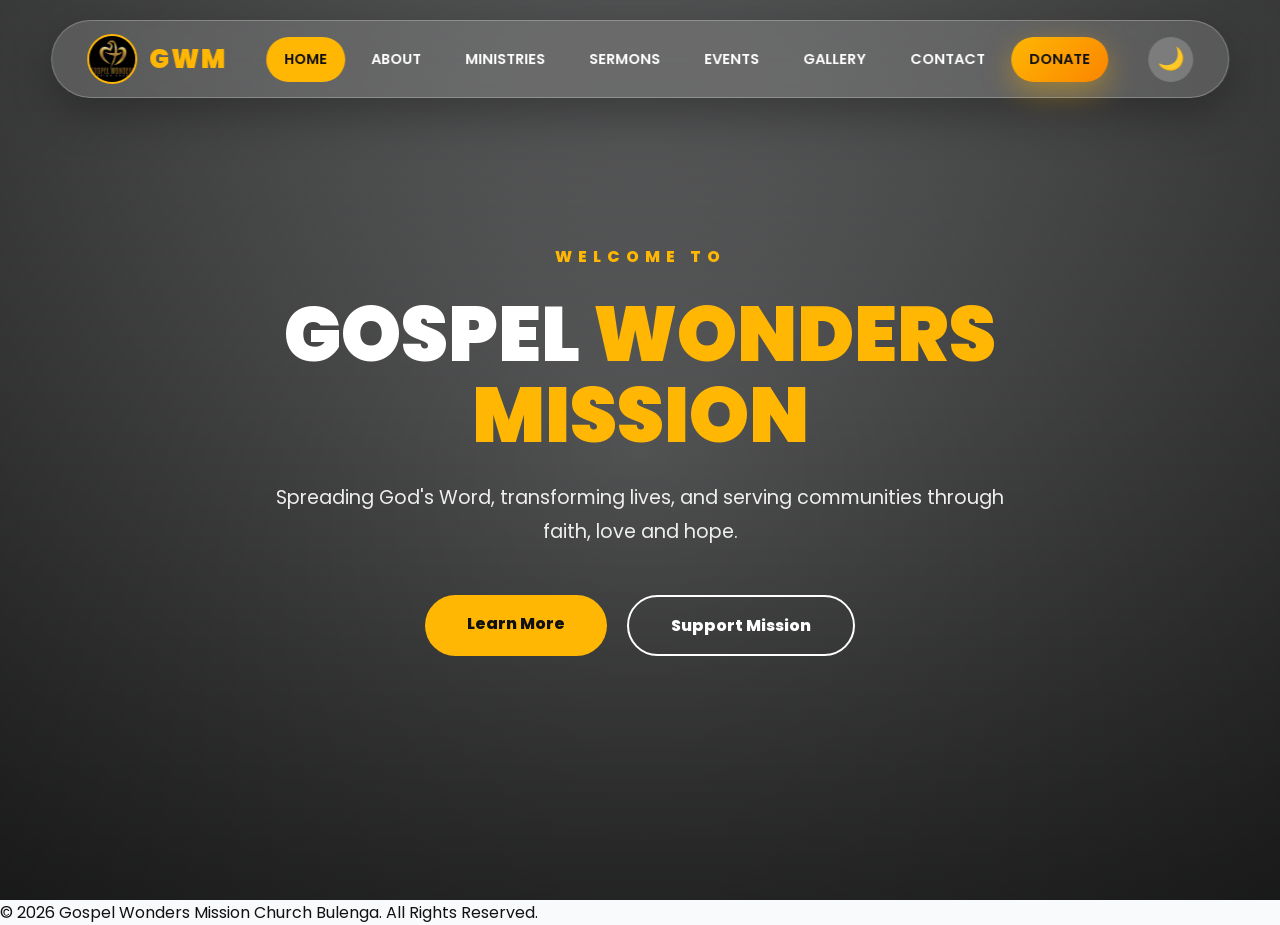
==== index.html @ 0026519b "Fix HTML structure and link case sensitivity Corrected HTML structure and fixed link case sensitivit" ====
<!DOCTYPE html>
<html lang="en">

<head>

<meta charset="UTF-8">
<meta name="viewport" content="width=device-width, initial-scale=1.0">

<title>Gospel Wonders Mission Church Bulenga</title>

<link rel="icon" href="icon.PNG">

<link rel="stylesheet" href="style.css">


<link href="https://fonts.googleapis.com/css2?family=Poppins:wght@300;400;500;600;700;800;900&display=swap" rel="stylesheet">

</head>


<body>


<!-- ===============================
          NAVIGATION
================================ -->


<header class="header">


<a href="index.html" class="logo">

<img src="icon.PNG" alt="Gospel Wonders Logo">

<span>GWM</span>

</a>



<button class="menu-toggle">

☰

</button>



<nav class="navbar">


<a href="index.html" class="active">
Home
</a>


<a href="about.HTML">
About
</a>


<a href="ministries.HTML">
Ministries
</a>


<a href="sermons.HTML">
Sermons
</a>


<a href="events.html">
Events
</a>


<a href="gallery.HTML">
Gallery
</a>


<a href="contact.html">
Contact
</a>


<a href="donate.html" class="donate-btn">
Donate
</a>


</nav>
<button class="theme-toggle" id="themeToggle">
🌙
</button>

</header>





<!-- ===============================
              HERO SECTION
================================ -->


<section class="hero">


<div class="hero-content">


<small>
WELCOME TO
</small>



<h1>

GOSPEL

<span>
WONDERS MISSION
</span>

</h1>




<p>

Spreading God's Word, transforming lives,
and serving communities through faith,
love and hope.

</p>





<div class="hero-buttons">


<a href="about.html" class="btn btn-primary">

Learn More

</a>



<a href="donate.html" class="btn btn-outline">

Support Mission

</a>



</div>



</div>



</section>





<footer>


© 2026 Gospel Wonders Mission Church Bulenga.
All Rights Reserved.


</footer>

<script src="SCRIPT.JS"></script>
</body>

</html>
---- style.css ----
/* =====================================================
   GOSPEL WONDERS MISSION
   PREMIUM MODERN WEBSITE STYLE
===================================================== */

@import url('https://fonts.googleapis.com/css2?family=Poppins:wght@300;400;500;600;700;800;900&display=swap');


:root{

--primary:#6a1b9a;
--secondary:#fbbf24;
--gold:#ffb703;

--dark:#111827;
--light:#f8fafc;

--glass:rgba(255,255,255,.12);

--shadow:
0 20px 60px rgba(0,0,0,.25);

--transition:.35s ease;

}



/* RESET */

*{

margin:0;
padding:0;
box-sizing:border-box;

}


html{

scroll-behavior:smooth;

}



body{

font-family:'Poppins',sans-serif;

background:var(--light);

color:#111;

overflow-x:hidden;

}



a{

text-decoration:none;

}



/* =====================================================
                 NAVIGATION
===================================================== */


.header{

position:fixed;

top:20px;

left:50%;

transform:translateX(-50%);


width:min(92%,1250px);

height:78px;


padding:0 35px;


display:flex;

align-items:center;

justify-content:space-between;



background:

rgba(255,255,255,.15);



border:

1px solid rgba(255,255,255,.25);



backdrop-filter:blur(25px);



border-radius:50px;



box-shadow:

0 15px 45px rgba(0,0,0,.3);



z-index:1000;


transition:.4s;


}



.header.scrolled{


background:

rgba(17,24,39,.9);


}



/* LOGO */


.logo{


display:flex;

align-items:center;

gap:12px;


font-size:1.6rem;

font-weight:900;


color:white;


letter-spacing:2px;


}



.logo img{


width:50px;

height:50px;


border-radius:50%;


object-fit:cover;


border:

2px solid var(--gold);


}



.logo span{


color:var(--gold);


}




/* NAV LINKS */


.navbar{


display:flex;

align-items:center;

gap:8px;


}



.navbar a{


color:white;


padding:12px 18px;


border-radius:40px;


font-size:.9rem;


font-weight:600;


text-transform:uppercase;


transition:.3s;


}



.navbar a:hover{


background:white;

color:var(--primary);


transform:translateY(-3px);


}




.navbar a.active{


background:var(--gold);

color:#111;


}




/* DONATE */


.donate-btn{


background:

linear-gradient(
135deg,
#ffb703,
#fb8500
);



color:#111!important;


box-shadow:

0 10px 30px rgba(255,183,3,.4);


}



.donate-btn:hover{


background:white;


}





/* MOBILE BUTTON */


.menu-toggle{


display:none;


width:48px;

height:48px;


border-radius:50%;


border:none;


background:rgba(255,255,255,.2);


color:white;


font-size:25px;


cursor:pointer;


}



/* =====================================================
                    HERO
===================================================== */


.hero{


height:100vh;


display:flex;

align-items:center;

justify-content:center;


text-align:center;


position:relative;



background:


linear-gradient(

rgba(0,0,0,.55),

rgba(0,0,0,.8)

),


url("images/church-hero.jpg");



background-size:cover;

background-position:center;


color:white;



overflow:hidden;


}




.hero::before{


content:"";


position:absolute;


inset:0;


background:

radial-gradient(

circle,

transparent,

rgba(0,0,0,.5)

);



}



.hero-content{


position:relative;


max-width:950px;


animation:

fadeUp 1.4s ease;


}




.hero small{


color:var(--gold);


letter-spacing:6px;


font-weight:800;


font-size:1rem;


}




.hero h1{


font-size:clamp(2.8rem,6vw,5rem);


font-weight:900;


line-height:1.05;


margin:25px 0;


text-transform:uppercase;


}



.hero h1 span{


color:var(--gold);


}




.hero p{


max-width:750px;


margin:auto;


font-size:1.2rem;


line-height:1.8;


color:#eee;


}



/* BUTTONS */


.hero-buttons{


margin-top:45px;


display:flex;


justify-content:center;


gap:20px;


}



.btn{


padding:16px 42px;


border-radius:50px;


font-weight:800;


transition:.35s;


}




.btn-primary{


background:var(--gold);


color:#111;


}



.btn-primary:hover{


background:white;


transform:translateY(-6px);


box-shadow:0 15px 30px rgba(0,0,0,.3);


}




.btn-outline{


border:2px solid white;


color:white;


}



.btn-outline:hover{


background:white;

color:#111;


}




/* =====================================================
              SECTION TITLES
===================================================== */


.section-title{


text-align:center;


margin-bottom:60px;


}



.section-title h2{


font-size:3rem;


color:var(--primary);


font-weight:900;


}



.section-title p{


color:var(--gold);


letter-spacing:4px;


font-weight:700;


}



/* =====================================================
                 CARDS
===================================================== */


.cards{


display:grid;


grid-template-columns:

repeat(auto-fit,minmax(280px,1fr));


gap:30px;


}



.card{


background:white;


padding:40px;


border-radius:30px;


box-shadow:

0 20px 50px rgba(0,0,0,.08);



transition:.4s;


}



.card:hover{


transform:

translateY(-15px);



box-shadow:

0 30px 70px rgba(0,0,0,.18);


}



.card h3{


color:var(--primary);


margin-bottom:15px;


}




/* =====================================================
                 ANIMATION
===================================================== */


@keyframes fadeUp{


from{

opacity:0;

transform:translateY(60px);

}


to{

opacity:1;

transform:translateY(0);

}


}



/* =====================================================
                 RESPONSIVE
===================================================== */


@media(max-width:900px){


.header{


width:94%;


padding:0 20px;


}



.menu-toggle{


display:flex;


align-items:center;

justify-content:center;


}



.navbar{


position:absolute;


top:90px;


left:0;


width:100%;


padding:25px;


background:

rgba(17,24,39,.95);


border-radius:25px;


display:none;


flex-direction:column;


}



.navbar a{


width:100%;

text-align:center;


}



.navbar.active{


display:flex;


}


}



@media(max-width:600px){



.hero h1{


font-size:2.5rem;


}



.hero p{


font-size:1rem;


}



.hero-buttons{


flex-direction:column;


}



.btn{


width:220px;


margin:auto;


}



.logo{


font-size:1.2rem;


}


}
/* =====================================================
        GOSPEL WONDERS MISSION GALLERY
===================================================== */


/* GALLERY HERO */

.gallery-hero{

height:55vh;

display:flex;

align-items:center;

justify-content:center;

text-align:center;

color:white;


background:

linear-gradient(
rgba(0,0,0,.65),
rgba(0,0,0,.75)
),

url("images/gallery-bg.jpg");


background-size:cover;

background-position:center;


}



.gallery-hero h1{

font-size:4rem;

font-weight:900;

text-transform:uppercase;


}



.gallery-hero span{

color:var(--gold);

}





/* GALLERY SECTION */

.gallery-section{


padding:100px 8%;


background:#f8fafc;


}




.gallery-container{


display:grid;


grid-template-columns:

repeat(auto-fit,minmax(280px,1fr));


gap:30px;


}





/* IMAGE CARD */


.gallery-card{


position:relative;


overflow:hidden;


border-radius:25px;


height:320px;


background:white;


box-shadow:

0 20px 50px rgba(0,0,0,.12);


transition:.4s;


}





.gallery-card img{


width:100%;

height:100%;


object-fit:cover;


transition:.6s;


}




.gallery-card:hover img{


transform:scale(1.15);


}




.gallery-card:hover{


transform:translateY(-12px);


box-shadow:

0 30px 70px rgba(0,0,0,.25);


}





/* IMAGE OVERLAY */


.gallery-overlay{


position:absolute;


inset:0;


background:

linear-gradient(

transparent,

rgba(0,0,0,.8)

);


display:flex;


align-items:flex-end;


padding:25px;


opacity:0;


transition:.4s;


}





.gallery-card:hover .gallery-overlay{


opacity:1;


}




.gallery-overlay h3{


color:white;


font-size:1.3rem;


font-weight:700;


}





/* CATEGORY BUTTONS */


.gallery-filter{


display:flex;


justify-content:center;


gap:15px;


margin-bottom:50px;


flex-wrap:wrap;


}




.gallery-filter button{


padding:12px 25px;


border:none;


border-radius:50px;


background:white;


font-weight:700;


cursor:pointer;


box-shadow:

0 10px 30px rgba(0,0,0,.1);


transition:.3s;


}




.gallery-filter button:hover,
.gallery-filter button.active{


background:var(--gold);


color:#111;


}




/* LIGHTBOX EFFECT */


.gallery-card a{


display:block;

height:100%;


}





/* MOBILE */


@media(max-width:768px){


.gallery-hero h1{


font-size:2.5rem;


}



.gallery-section{


padding:70px 5%;


}



.gallery-card{


height:250px;


}


}
/* =====================================================
              DARK MODE SYSTEM
===================================================== */


body,
.card,
.gallery-section,
.donate-section,
footer{

transition:

background .4s ease,
color .4s ease;

}



/* DARK MODE */


body.dark{


background:#0b1120;

color:white;


}



/* Sections */


body.dark .card{


background:#111827;

color:#eee;


}



body.dark .section-title h2{


color:#fbbf24;


}



body.dark .gallery-section{


background:#0b1120;


}



body.dark .donate-section{


background:#111827;


}



body.dark footer{


background:#020617;


}



/* Navigation */


body.dark .header{


background:

rgba(15,23,42,.9);


}



body.dark .navbar a{


color:white;


}



/* Button */


.theme-toggle{


width:45px;

height:45px;


border-radius:50%;


border:none;


cursor:pointer;


font-size:22px;


background:

rgba(255,255,255,.2);


color:white;


transition:.3s;


}



.theme-toggle:hover{


transform:rotate(25deg) scale(1.1);


}



/* Mobile */


@media(max-width:900px){


.theme-toggle{


position:absolute;


right:75px;


}


}
/* ================= CONTACT PAGE ================= */

.gallery-section{
    width:90%;
    max-width:1200px;
    margin:70px auto;
}

.cards{
    display:grid;
    grid-template-columns:repeat(auto-fit,minmax(280px,1fr));
    gap:25px;
    margin-bottom:50px;
}

.card{
    background:#fff;
    border-radius:18px;
    padding:30px;
    text-align:center;
    box-shadow:0 10px 25px rgba(0,0,0,.08);
    transition:.35s;
    border:1px solid rgba(0,0,0,.05);
}

.card:hover{
    transform:translateY(-8px);
    box-shadow:0 18px 40px rgba(0,0,0,.18);
}

.card h3{
    color:#0d6efd;
    font-size:1.4rem;
    margin-bottom:15px;
}

.card p,
.card a{
    color:#555;
    text-decoration:none;
    font-size:16px;
}

.card a:hover{
    color:#0d6efd;
}

.map-container{
    grid-column:1/-1;
    overflow:hidden;
    border-radius:20px;
    box-shadow:0 12px 35px rgba(0,0,0,.15);
}

.map-container iframe{
    width:100%;
    height:420px;
    border:none;
}

/* CONTACT FORM */

.contact-form{
    display:flex;
    flex-direction:column;
    gap:20px;
    max-width:850px;
    margin:50px auto;
    padding:35px;
}

.contact-form input,
.contact-form textarea{
    width:100%;
    padding:18px;
    border:1px solid #ddd;
    border-radius:12px;
    font-size:16px;
    transition:.3s;
}

.contact-form input:focus,
.contact-form textarea:focus{
    border-color:#0d6efd;
    outline:none;
    box-shadow:0 0 10px rgba(13,110,253,.2);
}

.contact-form textarea{
    min-height:170px;
    resize:vertical;
}

.contact-form button{
    padding:18px;
    border:none;
    border-radius:12px;
    background:#0d6efd;
    color:#fff;
    font-size:18px;
    cursor:pointer;
    transition:.3s;
}

.contact-form button:hover{
    background:#004fc4;
    transform:scale(1.02);
}/* ================= CONTACT PAGE ================= */

.gallery-section{
    width:90%;
    max-width:1200px;
    margin:70px auto;
}

.cards{
    display:grid;
    grid-template-columns:repeat(auto-fit,minmax(280px,1fr));
    gap:25px;
    margin-bottom:50px;
}

.card{
    background:#fff;
    border-radius:18px;
    padding:30px;
    text-align:center;
    box-shadow:0 10px 25px rgba(0,0,0,.08);
    transition:.35s;
    border:1px solid rgba(0,0,0,.05);
}

.card:hover{
    transform:translateY(-8px);
    box-shadow:0 18px 40px rgba(0,0,0,.18);
}

.card h3{
    color:#0d6efd;
    font-size:1.4rem;
    margin-bottom:15px;
}

.card p,
.card a{
    color:#555;
    text-decoration:none;
    font-size:16px;
}

.card a:hover{
    color:#0d6efd;
}

.map-container{
    grid-column:1/-1;
    overflow:hidden;
    border-radius:20px;
    box-shadow:0 12px 35px rgba(0,0,0,.15);
}

.map-container iframe{
    width:100%;
    height:420px;
    border:none;
}

/* CONTACT FORM */

.contact-form{
    display:flex;
    flex-direction:column;
    gap:20px;
    max-width:850px;
    margin:50px auto;
    padding:35px;
}

.contact-form input,
.contact-form textarea{
    width:100%;
    padding:18px;
    border:1px solid #ddd;
    border-radius:12px;
    font-size:16px;
    transition:.3s;
}

.contact-form input:focus,
.contact-form textarea:focus{
    border-color:#0d6efd;
    outline:none;
    box-shadow:0 0 10px rgba(13,110,253,.2);
}

.contact-form textarea{
    min-height:170px;
    resize:vertical;
}

.contact-form button{
    padding:18px;
    border:none;
    border-radius:12px;
    background:#0d6efd;
    color:#fff;
    font-size:18px;
    cursor:pointer;
    transition:.3s;
}

.contact-form button:hover{
    background:#004fc4;
    transform:scale(1.02);
}/* ===============================
      CONTACT MAP
================================ */


.map-container{

width:100%;

max-width:1100px;

height:450px;

margin:60px auto;


border-radius:30px;


overflow:hidden;


box-shadow:

0 20px 50px rgba(0,0,0,.15);


}



.map-container iframe{


width:100%;

height:100%;


border:0;


}




.location-card{

text-align:center;


}



.location-card .btn{


margin-top:20px;


}
.whatsapp-chat{
position:fixed;
bottom:25px;
right:25px;
background:#25D366;
color:white;
padding:12px 18px;
border-radius:50px;
display:flex;
align-items:center;
gap:10px;
text-decoration:none;
font-weight:bold;
box-shadow:0 5px 15px rgba(0,0,0,.3);
z-index:9999;
transition:.3s;
}

.whatsapp-chat:hover{
transform:scale(1.05);
}

.whatsapp-chat img{
width:28px;
height:28px;
}
/* ================= SOCIAL MEDIA ================= */

.social{
    color:#fff;
}

.social .icon{
    font-size:55px;
    margin-bottom:15px;
}

.social h3,
.social p{
    color:#fff;
}

.social a{
    display:inline-block;
    margin-top:15px;
    padding:10px 25px;
    border-radius:30px;
    background:#fff;
    color:#222;
    font-weight:bold;
    transition:.3s;
}

.social a:hover{
    transform:scale(1.08);
}

/* Brand Colors */

.facebook{
    background:linear-gradient(135deg,#1877F2,#0A58CA);
}

.youtube{
    background:linear-gradient(135deg,#ff0000,#c70000);
}

.instagram{
    background:linear-gradient(135deg,#833ab4,#fd1d1d,#fcb045);
}

.whatsapp{
    background:linear-gradient(135deg,#25D366,#128C7E);
}

.tiktok{
    background:linear-gradient(135deg,#111,#333);
}

.email{
    background:linear-gradient(135deg,#0078D4,#00A2FF);
}
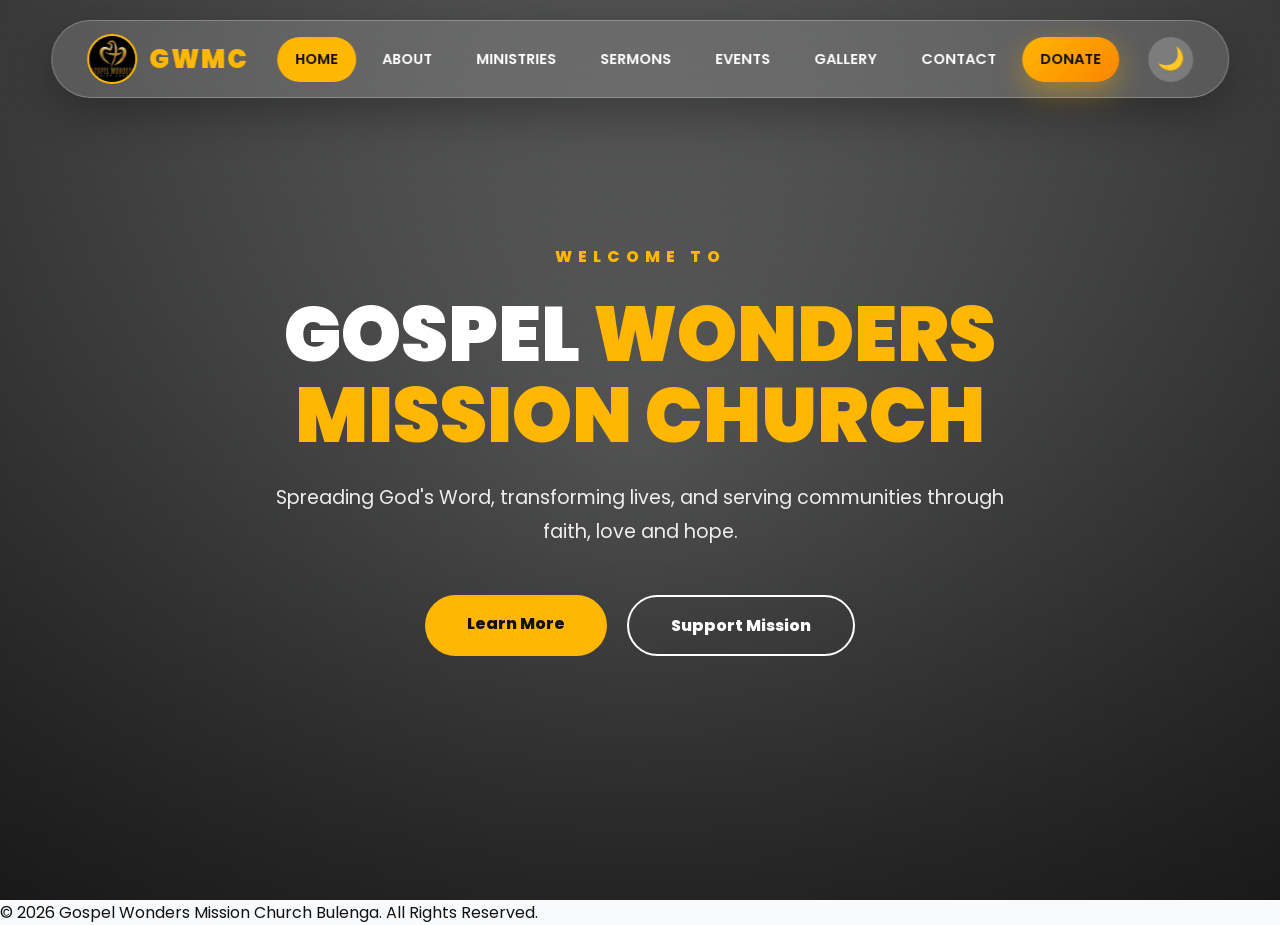
==== commit 5ad26fb8: "Update index.html" ====
--- a/index.html
+++ b/index.html
@@ -34,7 +34,7 @@
 
 <img src="icon.PNG" alt="Gospel Wonders Logo">
 
-<span>GWM</span>
+<span>GWMC</span>
 
 </a>
 
@@ -124,7 +124,7 @@
 GOSPEL
 
 <span>
-WONDERS MISSION
+WONDERS MISSION CHURCH 
 </span>
 
 </h1>
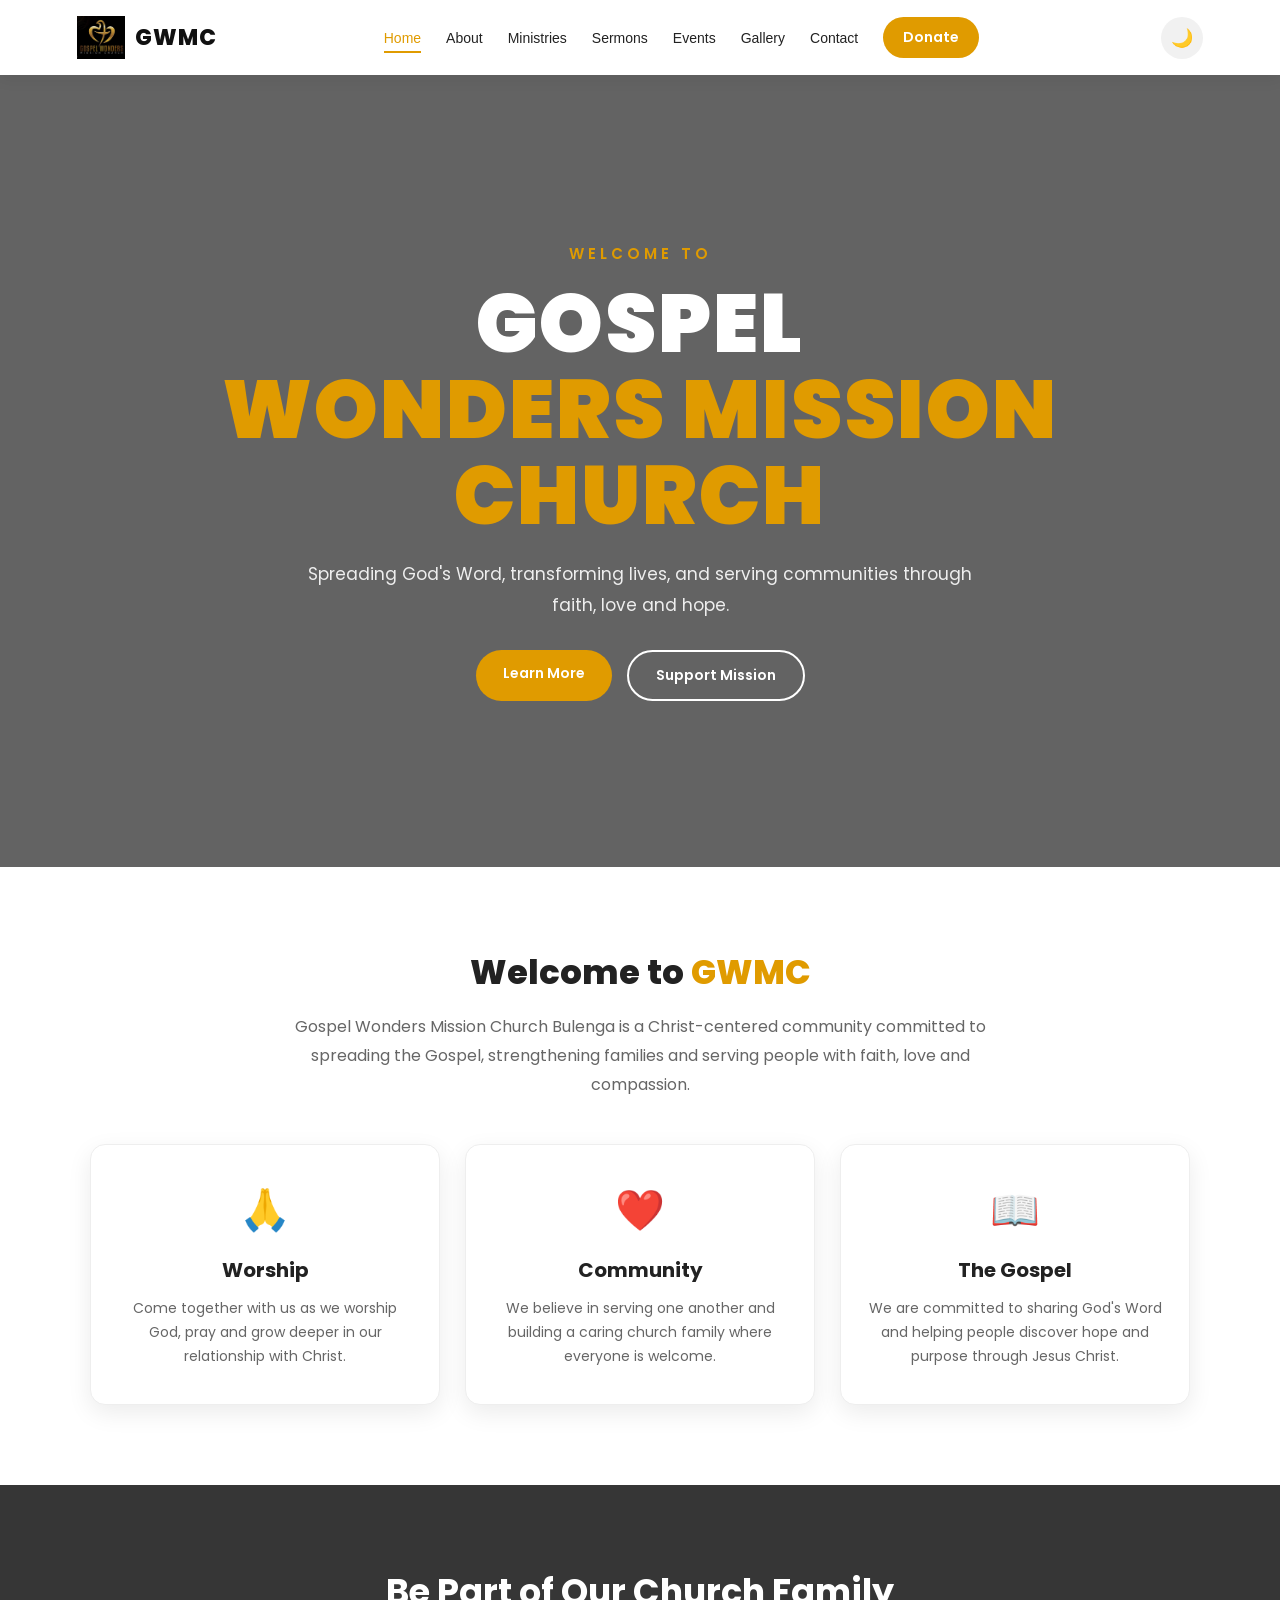
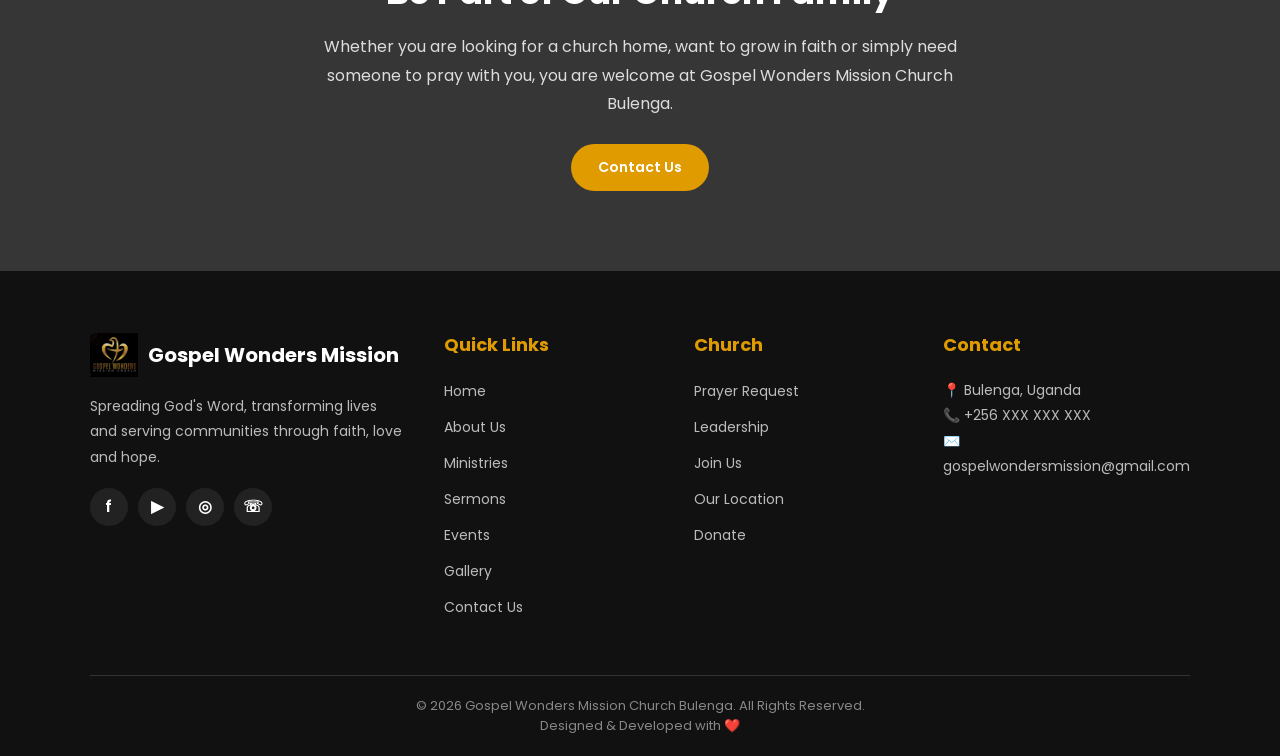
==== commit f31d7839: "Update index.html" ====
--- a/index.html
+++ b/index.html
@@ -1,5 +1,5 @@
-
 <!DOCTYPE html>
+
 <html lang="en">
 
 <head>
@@ -11,25 +11,669 @@
 
 <link rel="icon" href="icon.PNG">
 
-<link rel="stylesheet" href="style.css">
-
-
 <link href="https://fonts.googleapis.com/css2?family=Poppins:wght@300;400;500;600;700;800;900&display=swap" rel="stylesheet">
 
+<style>
+
+/* =========================================
+   GLOBAL
+========================================= */
+
+* {
+    margin: 0;
+    padding: 0;
+    box-sizing: border-box;
+}
+
+html {
+    scroll-behavior: smooth;
+}
+
+body {
+    font-family: "Poppins", sans-serif;
+    background: #f7f7f7;
+    color: #222;
+    transition: background 0.4s, color 0.4s;
+}
+
+
+/* =========================================
+   HEADER
+========================================= */
+
+.header {
+    width: 100%;
+    min-height: 75px;
+    background: #ffffff;
+    display: flex;
+    align-items: center;
+    justify-content: space-between;
+    padding: 12px 6%;
+    position: sticky;
+    top: 0;
+    z-index: 1000;
+    box-shadow: 0 3px 15px rgba(0,0,0,0.08);
+    transition: 0.4s;
+}
+
+
+/* LOGO */
+
+.logo {
+    display: flex;
+    align-items: center;
+    gap: 10px;
+    text-decoration: none;
+    color: #111;
+    font-size: 22px;
+    font-weight: 800;
+}
+
+.logo img {
+    width: 48px;
+    height: 48px;
+    object-fit: contain;
+}
+
+.logo span {
+    letter-spacing: 1px;
+}
+
+
+/* NAVIGATION */
+
+.navbar {
+    display: flex;
+    align-items: center;
+    gap: 25px;
+}
+
+.navbar a {
+    color: #222;
+    text-decoration: none;
+    font-size: 14px;
+    font-weight: 500;
+    transition: 0.3s;
+    position: relative;
+}
+
+.navbar a:hover,
+.navbar a.active {
+    color: #e09b00;
+}
+
+.navbar a.active::after {
+    content: "";
+    position: absolute;
+    width: 100%;
+    height: 2px;
+    background: #e09b00;
+    left: 0;
+    bottom: -7px;
+}
+
+
+/* DONATE BUTTON */
+
+.navbar .donate-btn {
+    background: #e09b00;
+    color: white;
+    padding: 10px 20px;
+    border-radius: 25px;
+    font-weight: 600;
+}
+
+.navbar .donate-btn:hover {
+    background: #c78300;
+    color: white;
+}
+
+
+/* THEME BUTTON */
+
+.theme-toggle {
+    border: none;
+    background: #f1f1f1;
+    width: 42px;
+    height: 42px;
+    border-radius: 50%;
+    cursor: pointer;
+    font-size: 18px;
+    transition: 0.3s;
+    margin-left: 15px;
+}
+
+.theme-toggle:hover {
+    transform: scale(1.1);
+}
+
+
+/* MOBILE MENU */
+
+.menu-toggle {
+    display: none;
+    border: none;
+    background: none;
+    font-size: 28px;
+    cursor: pointer;
+}
+
+
+/* =========================================
+   HERO
+========================================= */
+
+.hero {
+    min-height: 88vh;
+    background:
+        linear-gradient(rgba(0,0,0,0.60), rgba(0,0,0,0.60)),
+        url("church.jpg");
+
+    background-size: cover;
+    background-position: center;
+    background-attachment: fixed;
+
+    display: flex;
+    align-items: center;
+    justify-content: center;
+    text-align: center;
+
+    padding: 60px 20px;
+}
+
+
+/* HERO CONTENT */
+
+.hero-content {
+    max-width: 900px;
+    color: white;
+    animation: fadeUp 1s ease;
+}
+
+.hero-content small {
+    font-size: 15px;
+    font-weight: 600;
+    letter-spacing: 4px;
+    color: #e09b00;
+}
+
+.hero-content h1 {
+    font-size: clamp(42px, 7vw, 82px);
+    line-height: 1.05;
+    font-weight: 900;
+    margin: 15px 0;
+    letter-spacing: 2px;
+}
+
+.hero-content h1 span {
+    display: block;
+    color: #e09b00;
+}
+
+.hero-content p {
+    max-width: 700px;
+    margin: 20px auto 30px;
+    font-size: 17px;
+    line-height: 1.8;
+    color: #eeeeee;
+}
+
+
+/* =========================================
+   BUTTONS
+========================================= */
+
+.hero-buttons {
+    display: flex;
+    justify-content: center;
+    gap: 15px;
+    flex-wrap: wrap;
+}
+
+.btn {
+    display: inline-block;
+    padding: 13px 27px;
+    border-radius: 30px;
+    text-decoration: none;
+    font-size: 14px;
+    font-weight: 600;
+    transition: 0.3s;
+}
+
+.btn-primary {
+    background: #e09b00;
+    color: white;
+}
+
+.btn-primary:hover {
+    background: #c78300;
+    transform: translateY(-3px);
+}
+
+.btn-outline {
+    border: 2px solid white;
+    color: white;
+}
+
+.btn-outline:hover {
+    background: white;
+    color: #222;
+    transform: translateY(-3px);
+}
+
+
+/* =========================================
+   WELCOME SECTION
+========================================= */
+
+.section {
+    padding: 80px 7%;
+    background: white;
+    transition: 0.4s;
+}
+
+.section-content {
+    max-width: 1100px;
+    margin: auto;
+    text-align: center;
+}
+
+.section h2 {
+    font-size: 34px;
+    margin-bottom: 15px;
+    font-weight: 800;
+}
+
+.section h2 span {
+    color: #e09b00;
+}
+
+.section-intro {
+    max-width: 750px;
+    margin: 0 auto 45px;
+    color: #666;
+    line-height: 1.8;
+}
+
+
+/* =========================================
+   CARDS
+========================================= */
+
+.cards {
+    display: grid;
+    grid-template-columns: repeat(3, 1fr);
+    gap: 25px;
+    max-width: 1100px;
+    margin: auto;
+}
+
+.card {
+    background: #ffffff;
+    padding: 35px 25px;
+    border-radius: 15px;
+    box-shadow: 0 8px 25px rgba(0,0,0,0.08);
+    border: 1px solid #eeeeee;
+    transition: 0.3s;
+}
+
+.card:hover {
+    transform: translateY(-8px);
+    box-shadow: 0 15px 35px rgba(0,0,0,0.13);
+}
+
+.card-icon {
+    font-size: 40px;
+    margin-bottom: 15px;
+}
+
+.card h3 {
+    font-size: 20px;
+    margin-bottom: 12px;
+}
+
+.card p {
+    color: #666;
+    line-height: 1.7;
+    font-size: 14px;
+}
+
+
+/* =========================================
+   CTA
+========================================= */
+
+.home-cta {
+    padding: 80px 20px;
+    background:
+        linear-gradient(rgba(0,0,0,0.78), rgba(0,0,0,0.78)),
+        url("church.jpg");
+
+    background-size: cover;
+    background-position: center;
+    text-align: center;
+    color: white;
+}
+
+.home-cta h2 {
+    font-size: 35px;
+    margin-bottom: 15px;
+}
+
+.home-cta p {
+    max-width: 650px;
+    margin: 0 auto 25px;
+    line-height: 1.8;
+    color: #ddd;
+}
+
+
+/* =========================================
+   FOOTER
+========================================= */
+
+.site-footer {
+    background: #111;
+    color: white;
+    padding: 60px 7% 20px;
+}
+
+.footer-container {
+    max-width: 1200px;
+    margin: auto;
+
+    display: grid;
+    grid-template-columns: 1.5fr 1fr 1fr 1fr;
+    gap: 40px;
+}
+
+.footer-column h3 {
+    color: #e09b00;
+    margin-bottom: 20px;
+    font-size: 18px;
+}
+
+.footer-brand {
+    display: flex;
+    align-items: center;
+    gap: 10px;
+    margin-bottom: 15px;
+}
+
+.footer-brand img {
+    width: 48px;
+    height: 48px;
+    object-fit: contain;
+}
+
+.footer-brand h2 {
+    font-size: 20px;
+}
+
+.footer-column p {
+    color: #bbb;
+    line-height: 1.8;
+    font-size: 14px;
+}
+
+.footer-column ul {
+    list-style: none;
+}
+
+.footer-column ul li {
+    margin-bottom: 11px;
+}
+
+.footer-column ul li a {
+    color: #bbb;
+    text-decoration: none;
+    font-size: 14px;
+    transition: 0.3s;
+}
+
+.footer-column ul li a:hover {
+    color: #e09b00;
+    padding-left: 5px;
+}
+
+
+/* SOCIAL MEDIA */
+
+.social-links {
+    display: flex;
+    gap: 10px;
+    margin-top: 18px;
+}
+
+.social-links a {
+    width: 38px;
+    height: 38px;
+    border-radius: 50%;
+    background: #222;
+    color: white;
+    display: flex;
+    align-items: center;
+    justify-content: center;
+    text-decoration: none;
+    transition: 0.3s;
+    font-weight: 600;
+}
+
+.social-links a:hover {
+    background: #e09b00;
+    transform: translateY(-3px);
+}
+
+
+/* FOOTER BOTTOM */
+
+.footer-bottom {
+    border-top: 1px solid #333;
+    margin-top: 45px;
+    padding-top: 20px;
+    text-align: center;
+    color: #888;
+    font-size: 13px;
+}
+
+
+/* =========================================
+   DAY / NIGHT MODE
+========================================= */
+
+body.dark-mode {
+    background: #121212;
+    color: #f5f5f5;
+}
+
+body.dark-mode .header {
+    background: #1b1b1b;
+    box-shadow: 0 3px 15px rgba(0,0,0,0.4);
+}
+
+body.dark-mode .logo {
+    color: white;
+}
+
+body.dark-mode .navbar a {
+    color: #eee;
+}
+
+body.dark-mode .navbar a:hover,
+body.dark-mode .navbar a.active {
+    color: #e09b00;
+}
+
+body.dark-mode .theme-toggle {
+    background: #333;
+    color: white;
+}
+
+body.dark-mode .section {
+    background: #1b1b1b;
+    color: white;
+}
+
+body.dark-mode .section-intro {
+    color: #bbb;
+}
+
+body.dark-mode .card {
+    background: #252525;
+    border-color: #333;
+}
+
+body.dark-mode .card h3 {
+    color: white;
+}
+
+body.dark-mode .card p {
+    color: #bbb;
+}
+
+body.dark-mode .home-cta {
+    background:
+        linear-gradient(rgba(0,0,0,0.88), rgba(0,0,0,0.88)),
+        url("church.jpg");
+}
+
+
+/* =========================================
+   ANIMATION
+========================================= */
+
+@keyframes fadeUp {
+
+    from {
+        opacity: 0;
+        transform: translateY(30px);
+    }
+
+    to {
+        opacity: 1;
+        transform: translateY(0);
+    }
+
+}
+
+
+/* =========================================
+   RESPONSIVE
+========================================= */
+
+@media (max-width: 900px) {
+
+    .navbar {
+        position: absolute;
+        top: 75px;
+        left: 0;
+        width: 100%;
+        background: white;
+
+        display: none;
+        flex-direction: column;
+        align-items: center;
+
+        padding: 25px;
+        gap: 20px;
+
+        box-shadow: 0 10px 20px rgba(0,0,0,0.1);
+    }
+
+    .navbar.active {
+        display: flex;
+    }
+
+    .menu-toggle {
+        display: block;
+        order: 2;
+    }
+
+    .theme-toggle {
+        order: 3;
+        margin-left: 0;
+    }
+
+    .logo {
+        order: 1;
+    }
+
+    .header {
+        justify-content: space-between;
+    }
+
+    .cards {
+        grid-template-columns: 1fr;
+        max-width: 500px;
+    }
+
+    .footer-container {
+        grid-template-columns: 1fr 1fr;
+    }
+
+}
+
+
+@media (max-width: 600px) {
+
+    .header {
+        padding: 10px 5%;
+    }
+
+    .hero {
+        min-height: 85vh;
+        background-attachment: scroll;
+    }
+
+    .hero-content h1 {
+        font-size: 42px;
+    }
+
+    .hero-content p {
+        font-size: 14px;
+    }
+
+    .section {
+        padding: 60px 5%;
+    }
+
+    .section h2 {
+        font-size: 28px;
+    }
+
+    .footer-container {
+        grid-template-columns: 1fr;
+    }
+
+    .home-cta h2 {
+        font-size: 28px;
+    }
+
+}
+
+
+/* DARK MOBILE MENU */
+
+@media (max-width: 900px) {
+
+    body.dark-mode .navbar {
+        background: #1b1b1b;
+    }
+
+}
+
+</style>
+
 </head>
 
-
 <body>
-
 
 <!-- ===============================
           NAVIGATION
 ================================ -->
 
-
 <header class="header">
 
-
 <a href="index.html" class="logo">
 
 <img src="icon.PNG" alt="Gospel Wonders Logo">
@@ -38,155 +682,443 @@
 
 </a>
 
-
-
-<button class="menu-toggle">
-
+<button class="menu-toggle" id="menuToggle">
 ☰
-
 </button>
 
-
-
-<nav class="navbar">
-
+<nav class="navbar" id="navbar">
 
 <a href="index.html" class="active">
 Home
 </a>
 
-
 <a href="about.HTML">
 About
 </a>
 
-
 <a href="ministries.HTML">
 Ministries
 </a>
 
-
 <a href="sermons.HTML">
 Sermons
 </a>
 
-
 <a href="events.html">
 Events
 </a>
 
-
 <a href="gallery.HTML">
 Gallery
 </a>
 
-
 <a href="contact.html">
 Contact
 </a>
 
-
 <a href="donate.html" class="donate-btn">
 Donate
 </a>
 
-
 </nav>
+
 <button class="theme-toggle" id="themeToggle">
 🌙
 </button>
 
 </header>
 
-
-
-
-
 <!-- ===============================
-              HERO SECTION
+              HERO
 ================================ -->
 
-
 <section class="hero">
 
-
 <div class="hero-content">
-
 
 <small>
 WELCOME TO
 </small>
 
-
-
 <h1>
-
 GOSPEL
-
-<span>
-WONDERS MISSION CHURCH 
-</span>
-
+<span>WONDERS MISSION CHURCH</span>
 </h1>
 
-
-
-
 <p>
-
 Spreading God's Word, transforming lives,
 and serving communities through faith,
 love and hope.
-
 </p>
 
-
-
-
-
 <div class="hero-buttons">
 
-
-<a href="about.html" class="btn btn-primary">
-
+<a href="about.HTML" class="btn btn-primary">
 Learn More
-
-</a>
-
-
+</a>
 
 <a href="donate.html" class="btn btn-outline">
-
 Support Mission
-
-</a>
-
-
-
-</div>
-
-
-
-</div>
-
-
+</a>
+
+</div>
+
+</div>
 
 </section>
 
-
-
-
-
-<footer>
-
+<!-- ===============================
+        WELCOME SECTION
+================================ -->
+
+<section class="section">
+
+<div class="section-content">
+
+<h2>
+Welcome to <span>GWMC</span>
+</h2>
+
+<p class="section-intro">
+Gospel Wonders Mission Church Bulenga is a Christ-centered
+community committed to spreading the Gospel, strengthening
+families and serving people with faith, love and compassion.
+</p>
+
+<div class="cards">
+
+<div class="card">
+
+<div class="card-icon">
+🙏
+</div>
+
+<h3>
+Worship
+</h3>
+
+<p>
+Come together with us as we worship God,
+pray and grow deeper in our relationship
+with Christ.
+</p>
+
+</div>
+
+<div class="card">
+
+<div class="card-icon">
+❤️
+</div>
+
+<h3>
+Community
+</h3>
+
+<p>
+We believe in serving one another and
+building a caring church family where
+everyone is welcome.
+</p>
+
+</div>
+
+<div class="card">
+
+<div class="card-icon">
+📖
+</div>
+
+<h3>
+The Gospel
+</h3>
+
+<p>
+We are committed to sharing God's Word
+and helping people discover hope and
+purpose through Jesus Christ.
+</p>
+
+</div>
+
+</div>
+
+</div>
+
+</section>
+
+<!-- ===============================
+             CTA
+================================ -->
+
+<section class="home-cta">
+
+<h2>
+Be Part of Our Church Family
+</h2>
+
+<p>
+Whether you are looking for a church home,
+want to grow in faith or simply need someone
+to pray with you, you are welcome at
+Gospel Wonders Mission Church Bulenga.
+</p>
+
+<a href="contact.html" class="btn btn-primary">
+Contact Us
+</a>
+
+</section>
+
+<!-- ===============================
+             FOOTER
+================================ -->
+
+<footer class="site-footer">
+
+<div class="footer-container">
+
+<!-- CHURCH INFO -->
+
+<div class="footer-column">
+
+<div class="footer-brand">
+
+<img src="icon.PNG" alt="GWMC Logo">
+
+<h2>Gospel Wonders Mission</h2>
+
+</div>
+
+<p>
+Spreading God's Word, transforming lives
+and serving communities through faith,
+love and hope.
+</p>
+
+<div class="social-links">
+
+<a href="#" aria-label="Facebook">
+f
+</a>
+
+<a href="#" aria-label="YouTube">
+▶
+</a>
+
+<a href="#" aria-label="Instagram">
+◎
+</a>
+
+<a href="#" aria-label="WhatsApp">
+☏
+</a>
+
+</div>
+
+</div>
+
+<!-- QUICK LINKS -->
+
+<div class="footer-column">
+
+<h3>
+Quick Links
+</h3>
+
+<ul>
+
+<li>
+<a href="index.html">Home</a>
+</li>
+
+<li>
+<a href="about.HTML">About Us</a>
+</li>
+
+<li>
+<a href="ministries.HTML">Ministries</a>
+</li>
+
+<li>
+<a href="sermons.HTML">Sermons</a>
+</li>
+
+<li>
+<a href="events.html">Events</a>
+</li>
+
+<li>
+<a href="gallery.HTML">Gallery</a>
+</li>
+
+<li>
+<a href="contact.html">Contact Us</a>
+</li>
+
+</ul>
+
+</div>
+
+<!-- CHURCH LINKS -->
+
+<div class="footer-column">
+
+<h3>
+Church
+</h3>
+
+<ul>
+
+<li>
+<a href="prayer.html">Prayer Request</a>
+</li>
+
+<li>
+<a href="leadership.html">Leadership</a>
+</li>
+
+<li>
+<a href="join.html">Join Us</a>
+</li>
+
+<li>
+<a href="location.html">Our Location</a>
+</li>
+
+<li>
+<a href="donate.html">Donate</a>
+</li>
+
+</ul>
+
+</div>
+
+<!-- CONTACT -->
+
+<div class="footer-column">
+
+<h3>
+Contact
+</h3>
+
+<p>
+📍 Bulenga, Uganda
+</p>
+
+<p>
+📞 +256 XXX XXX XXX
+</p>
+
+<p>
+✉️ gospelwondersmission@gmail.com
+</p>
+
+</div>
+
+</div>
+
+<div class="footer-bottom">
 
 © 2026 Gospel Wonders Mission Church Bulenga.
 All Rights Reserved.
 
+<br>
+
+Designed & Developed with ❤️
+
+</div>
 
 </footer>
 
-<script src="SCRIPT.JS"></script>
+<!-- ===============================
+        JAVASCRIPT
+================================ -->
+
+<script>
+
+document.addEventListener("DOMContentLoaded", function () {
+
+
+/* =================================
+   MOBILE MENU
+================================= */
+
+const menuToggle = document.getElementById("menuToggle");
+const navbar = document.getElementById("navbar");
+
+if (menuToggle && navbar) {
+
+    menuToggle.addEventListener("click", function () {
+
+        navbar.classList.toggle("active");
+
+        if (navbar.classList.contains("active")) {
+
+            menuToggle.textContent = "✕";
+
+        } else {
+
+            menuToggle.textContent = "☰";
+
+        }
+
+    });
+
+}
+
+
+
+/* =================================
+   DAY / NIGHT MODE
+================================= */
+
+const themeToggle = document.getElementById("themeToggle");
+
+
+/* Load saved theme */
+
+if (localStorage.getItem("theme") === "dark") {
+
+    document.body.classList.add("dark-mode");
+
+    themeToggle.textContent = "☀️";
+
+}
+
+
+/* Toggle theme */
+
+if (themeToggle) {
+
+    themeToggle.addEventListener("click", function () {
+
+        document.body.classList.toggle("dark-mode");
+
+
+        if (document.body.classList.contains("dark-mode")) {
+
+            themeToggle.textContent = "☀️";
+
+            localStorage.setItem("theme", "dark");
+
+        } else {
+
+            themeToggle.textContent = "🌙";
+
+            localStorage.setItem("theme", "light");
+
+        }
+
+    });
+
+}
+
+
+});
+
+</script>
+
 </body>
 
 </html>
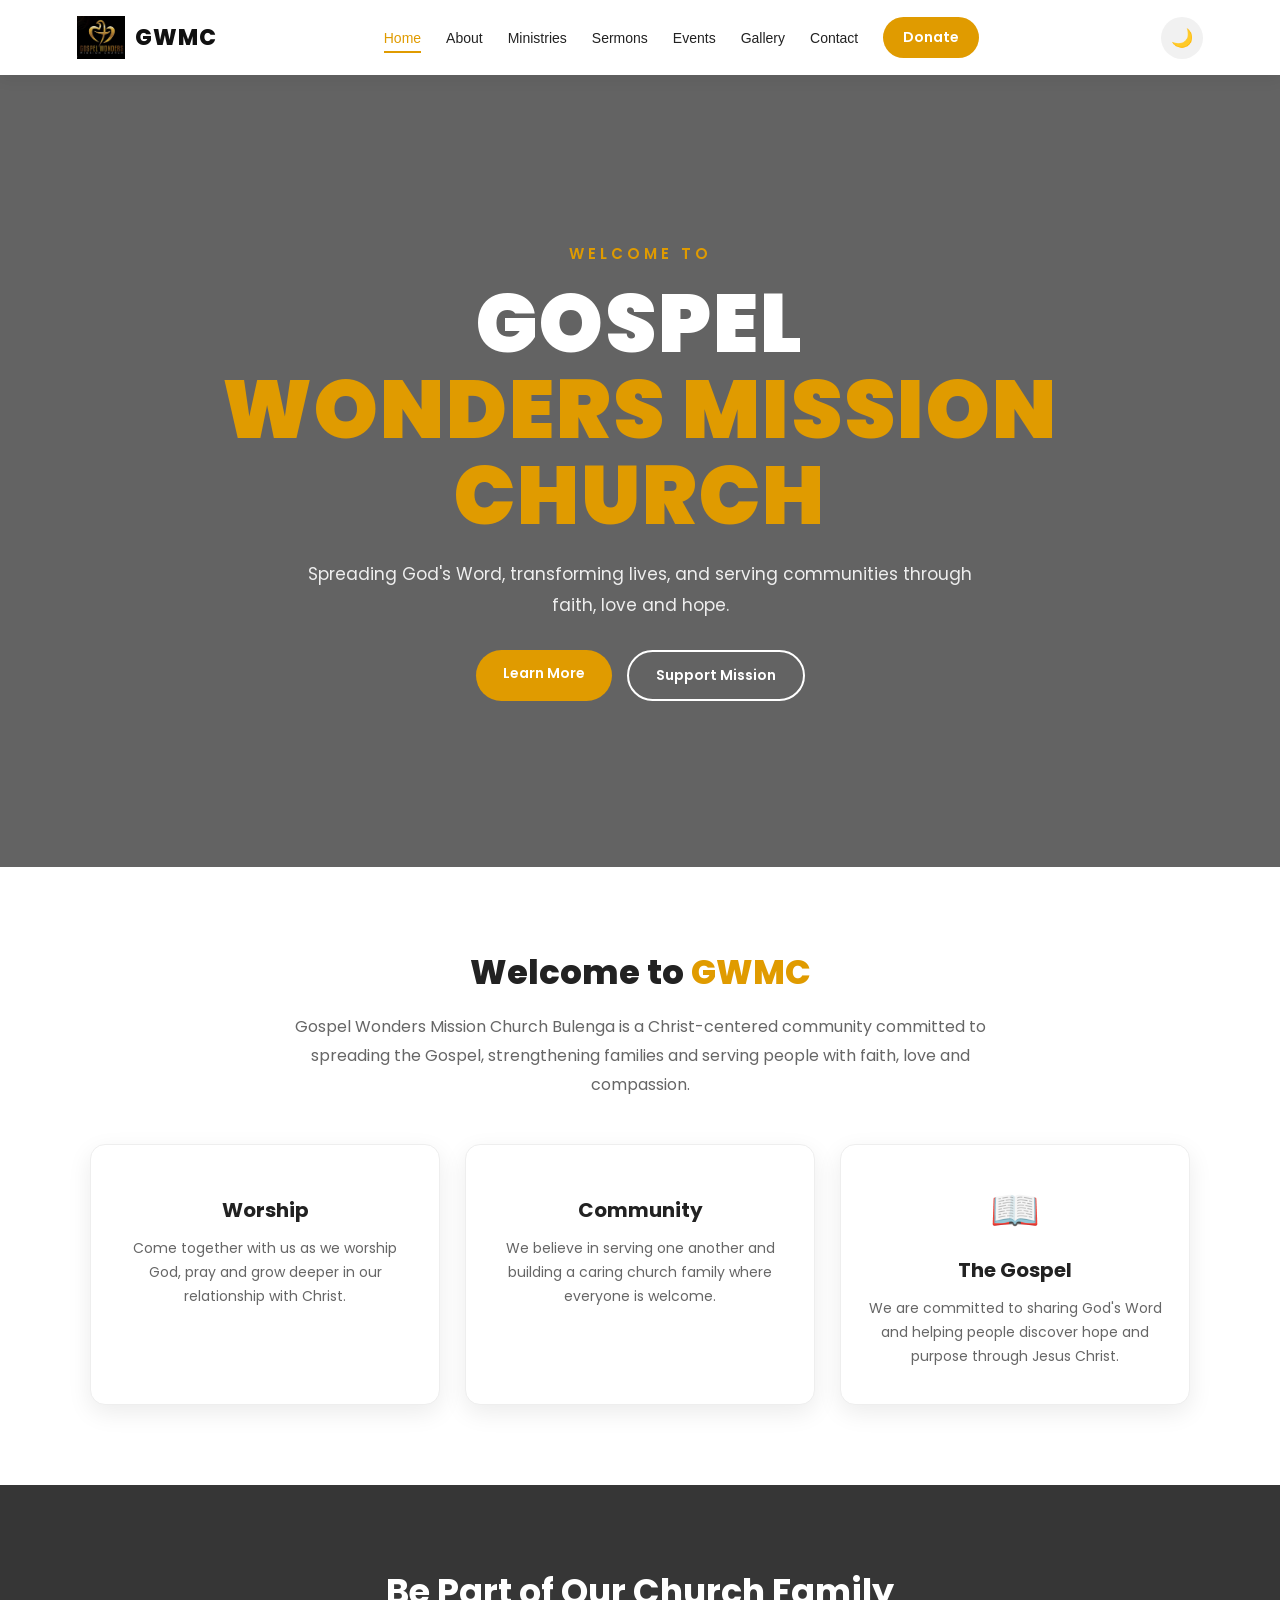
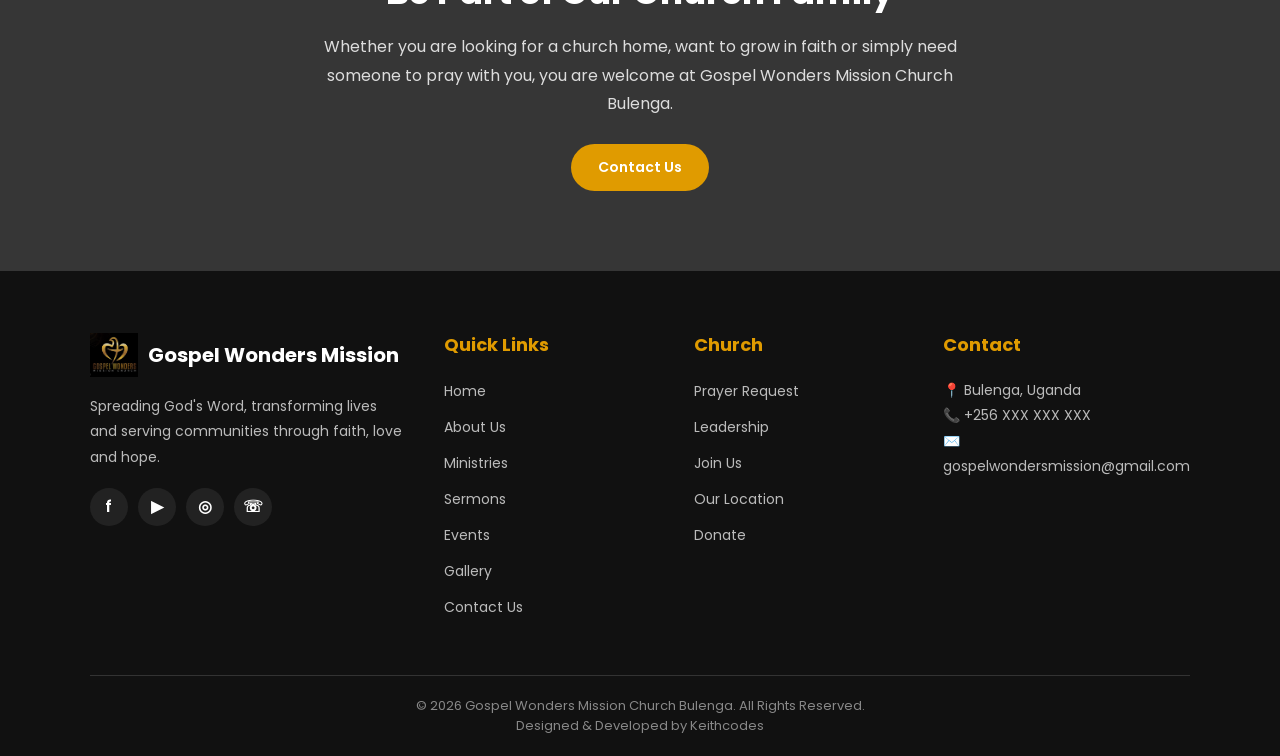
==== commit 19dec8ff: "Update index.html" ====
--- a/index.html
+++ b/index.html
@@ -790,7 +790,7 @@
 <div class="card">
 
 <div class="card-icon">
-🙏
+
 </div>
 
 <h3>
@@ -808,7 +808,7 @@
 <div class="card">
 
 <div class="card-icon">
-❤️
+
 </div>
 
 <h3>
@@ -1025,7 +1025,7 @@
 
 <br>
 
-Designed & Developed with ❤️
+Designed & Developed by Keithcodes
 
 </div>
 
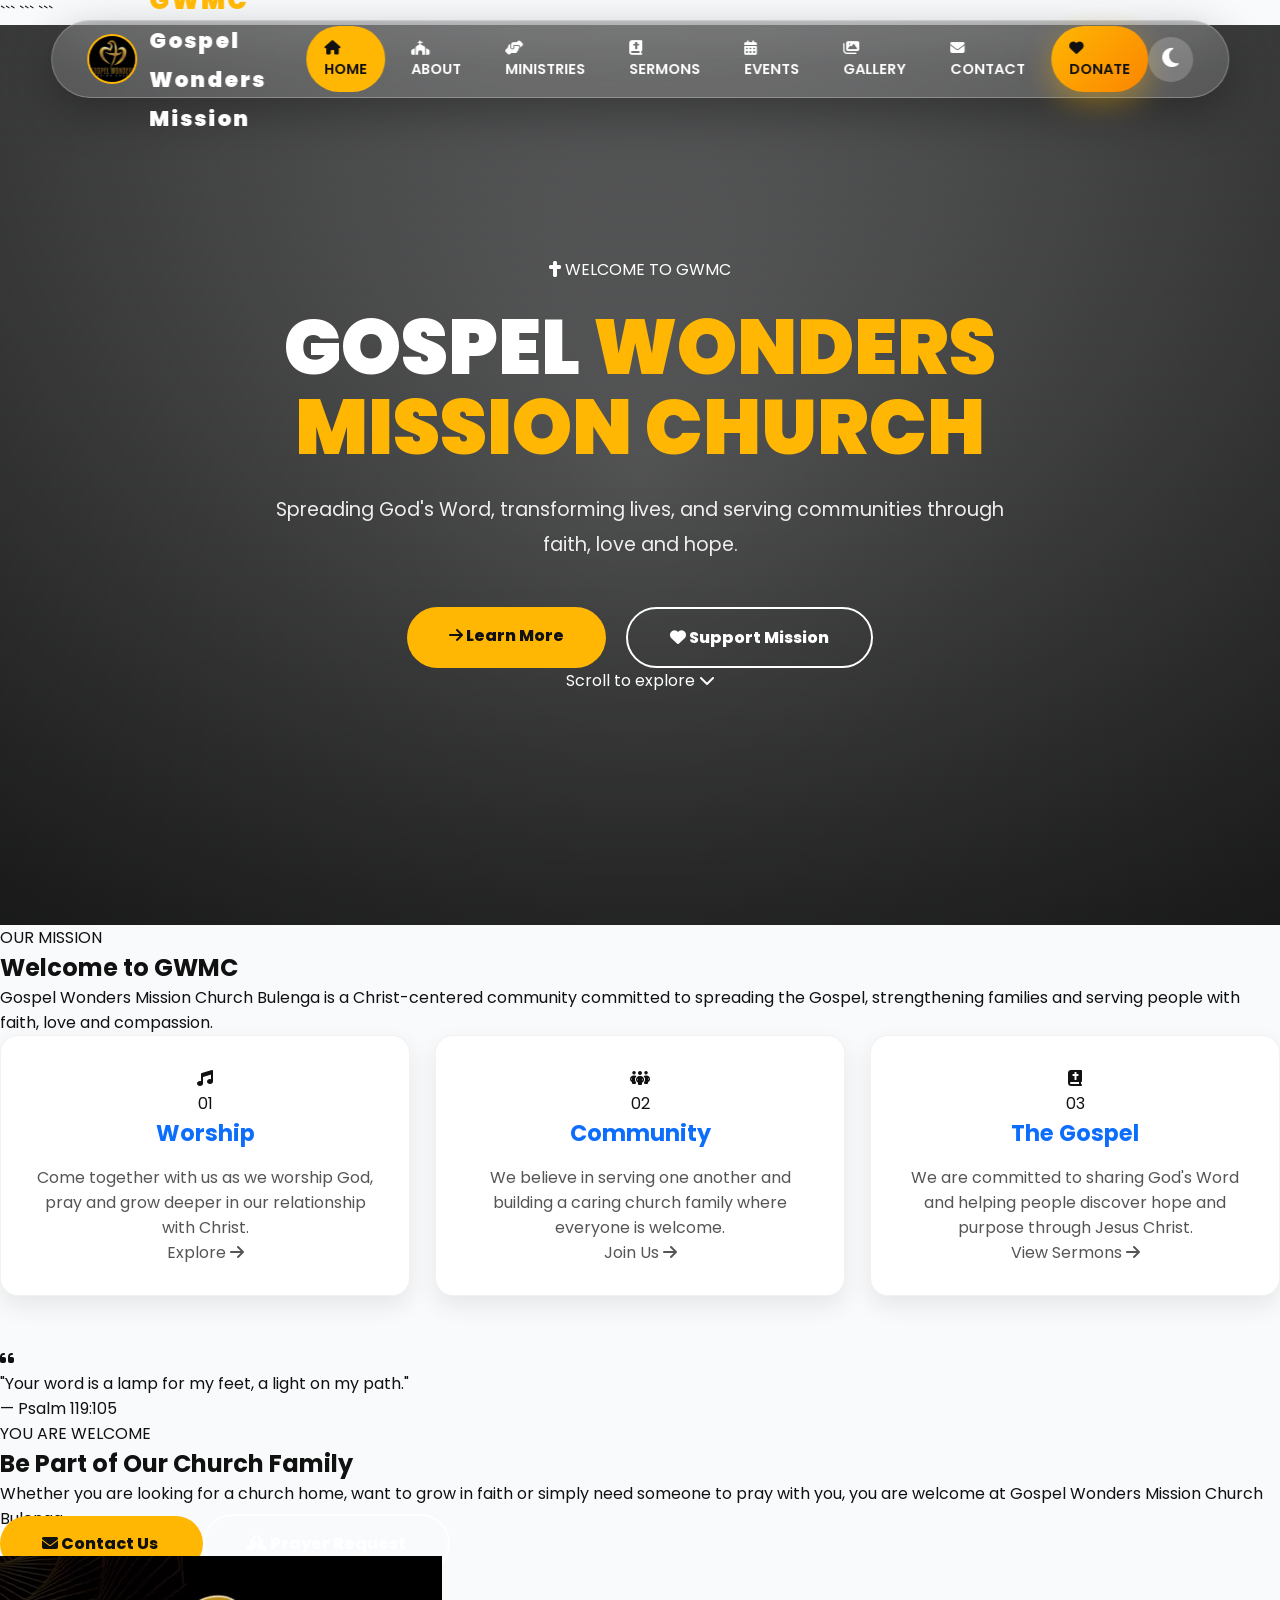
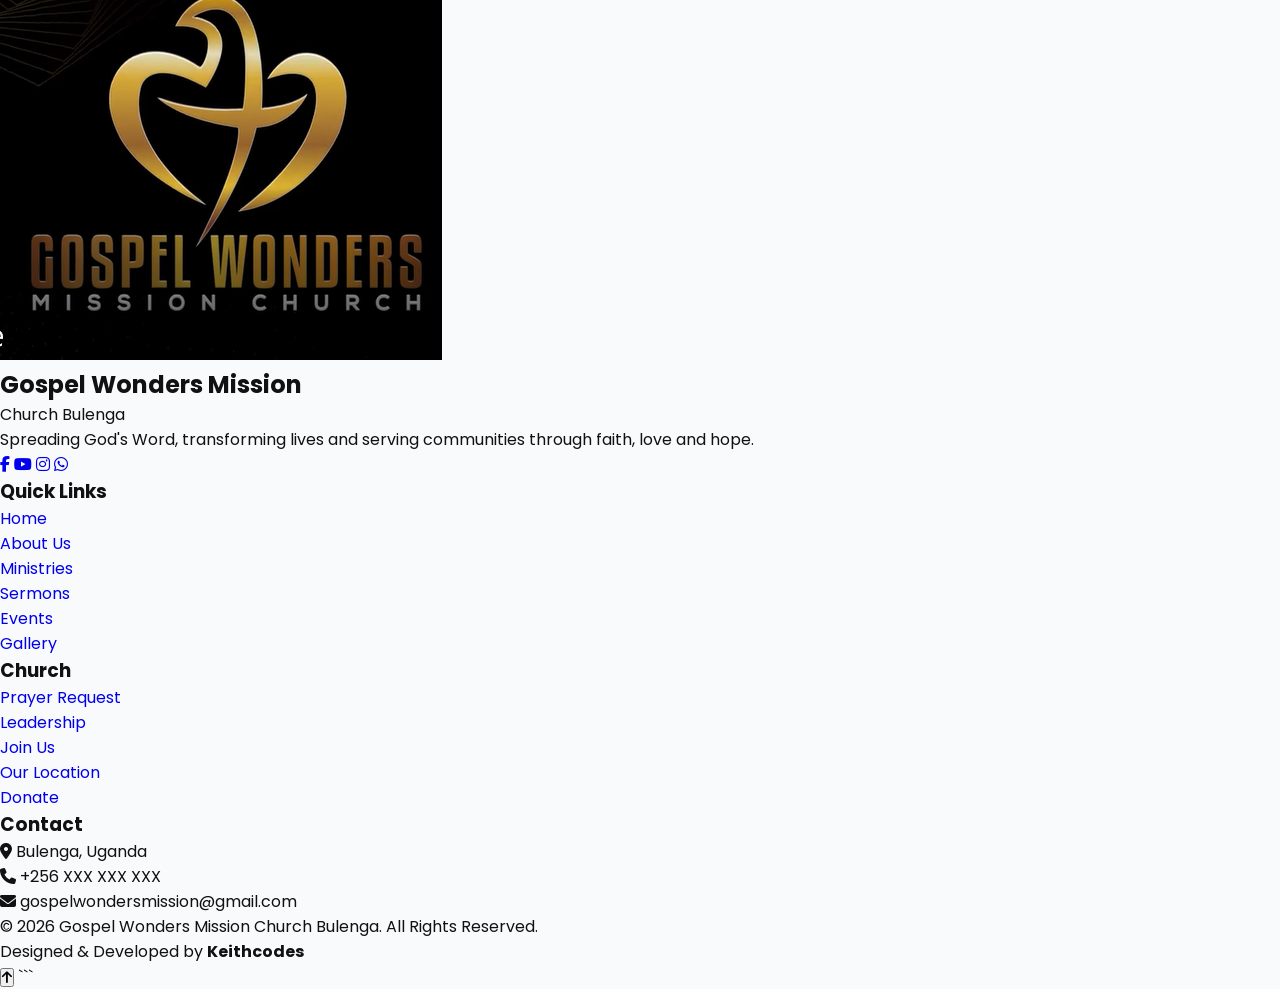
==== commit a813c137: "Update index.html" ====
--- a/index.html
+++ b/index.html
@@ -3,1122 +3,518 @@
 <html lang="en">
 
 <head>
-
-<meta charset="UTF-8">
-<meta name="viewport" content="width=device-width, initial-scale=1.0">
-
+    <meta charset="UTF-8">
+    <meta name="viewport" content="width=device-width, initial-scale=1.0">
+
+```
 <title>Gospel Wonders Mission Church Bulenga</title>
 
+<meta name="description"
+    content="Gospel Wonders Mission Church Bulenga - Spreading God's Word, transforming lives and serving communities through faith, love and hope.">
+
 <link rel="icon" href="icon.PNG">
 
-<link href="https://fonts.googleapis.com/css2?family=Poppins:wght@300;400;500;600;700;800;900&display=swap" rel="stylesheet">
-
-<style>
-
-/* =========================================
-   GLOBAL
-========================================= */
-
-* {
-    margin: 0;
-    padding: 0;
-    box-sizing: border-box;
-}
-
-html {
-    scroll-behavior: smooth;
-}
-
-body {
-    font-family: "Poppins", sans-serif;
-    background: #f7f7f7;
-    color: #222;
-    transition: background 0.4s, color 0.4s;
-}
-
-
-/* =========================================
-   HEADER
-========================================= */
-
-.header {
-    width: 100%;
-    min-height: 75px;
-    background: #ffffff;
-    display: flex;
-    align-items: center;
-    justify-content: space-between;
-    padding: 12px 6%;
-    position: sticky;
-    top: 0;
-    z-index: 1000;
-    box-shadow: 0 3px 15px rgba(0,0,0,0.08);
-    transition: 0.4s;
-}
-
-
-/* LOGO */
-
-.logo {
-    display: flex;
-    align-items: center;
-    gap: 10px;
-    text-decoration: none;
-    color: #111;
-    font-size: 22px;
-    font-weight: 800;
-}
-
-.logo img {
-    width: 48px;
-    height: 48px;
-    object-fit: contain;
-}
-
-.logo span {
-    letter-spacing: 1px;
-}
-
-
-/* NAVIGATION */
-
-.navbar {
-    display: flex;
-    align-items: center;
-    gap: 25px;
-}
-
-.navbar a {
-    color: #222;
-    text-decoration: none;
-    font-size: 14px;
-    font-weight: 500;
-    transition: 0.3s;
-    position: relative;
-}
-
-.navbar a:hover,
-.navbar a.active {
-    color: #e09b00;
-}
-
-.navbar a.active::after {
-    content: "";
-    position: absolute;
-    width: 100%;
-    height: 2px;
-    background: #e09b00;
-    left: 0;
-    bottom: -7px;
-}
-
-
-/* DONATE BUTTON */
-
-.navbar .donate-btn {
-    background: #e09b00;
-    color: white;
-    padding: 10px 20px;
-    border-radius: 25px;
-    font-weight: 600;
-}
-
-.navbar .donate-btn:hover {
-    background: #c78300;
-    color: white;
-}
-
-
-/* THEME BUTTON */
-
-.theme-toggle {
-    border: none;
-    background: #f1f1f1;
-    width: 42px;
-    height: 42px;
-    border-radius: 50%;
-    cursor: pointer;
-    font-size: 18px;
-    transition: 0.3s;
-    margin-left: 15px;
-}
-
-.theme-toggle:hover {
-    transform: scale(1.1);
-}
-
-
-/* MOBILE MENU */
-
-.menu-toggle {
-    display: none;
-    border: none;
-    background: none;
-    font-size: 28px;
-    cursor: pointer;
-}
-
-
-/* =========================================
-   HERO
-========================================= */
-
-.hero {
-    min-height: 88vh;
-    background:
-        linear-gradient(rgba(0,0,0,0.60), rgba(0,0,0,0.60)),
-        url("church.jpg");
-
-    background-size: cover;
-    background-position: center;
-    background-attachment: fixed;
-
-    display: flex;
-    align-items: center;
-    justify-content: center;
-    text-align: center;
-
-    padding: 60px 20px;
-}
-
-
-/* HERO CONTENT */
-
-.hero-content {
-    max-width: 900px;
-    color: white;
-    animation: fadeUp 1s ease;
-}
-
-.hero-content small {
-    font-size: 15px;
-    font-weight: 600;
-    letter-spacing: 4px;
-    color: #e09b00;
-}
-
-.hero-content h1 {
-    font-size: clamp(42px, 7vw, 82px);
-    line-height: 1.05;
-    font-weight: 900;
-    margin: 15px 0;
-    letter-spacing: 2px;
-}
-
-.hero-content h1 span {
-    display: block;
-    color: #e09b00;
-}
-
-.hero-content p {
-    max-width: 700px;
-    margin: 20px auto 30px;
-    font-size: 17px;
-    line-height: 1.8;
-    color: #eeeeee;
-}
-
-
-/* =========================================
-   BUTTONS
-========================================= */
-
-.hero-buttons {
-    display: flex;
-    justify-content: center;
-    gap: 15px;
-    flex-wrap: wrap;
-}
-
-.btn {
-    display: inline-block;
-    padding: 13px 27px;
-    border-radius: 30px;
-    text-decoration: none;
-    font-size: 14px;
-    font-weight: 600;
-    transition: 0.3s;
-}
-
-.btn-primary {
-    background: #e09b00;
-    color: white;
-}
-
-.btn-primary:hover {
-    background: #c78300;
-    transform: translateY(-3px);
-}
-
-.btn-outline {
-    border: 2px solid white;
-    color: white;
-}
-
-.btn-outline:hover {
-    background: white;
-    color: #222;
-    transform: translateY(-3px);
-}
-
-
-/* =========================================
-   WELCOME SECTION
-========================================= */
-
-.section {
-    padding: 80px 7%;
-    background: white;
-    transition: 0.4s;
-}
-
-.section-content {
-    max-width: 1100px;
-    margin: auto;
-    text-align: center;
-}
-
-.section h2 {
-    font-size: 34px;
-    margin-bottom: 15px;
-    font-weight: 800;
-}
-
-.section h2 span {
-    color: #e09b00;
-}
-
-.section-intro {
-    max-width: 750px;
-    margin: 0 auto 45px;
-    color: #666;
-    line-height: 1.8;
-}
-
-
-/* =========================================
-   CARDS
-========================================= */
-
-.cards {
-    display: grid;
-    grid-template-columns: repeat(3, 1fr);
-    gap: 25px;
-    max-width: 1100px;
-    margin: auto;
-}
-
-.card {
-    background: #ffffff;
-    padding: 35px 25px;
-    border-radius: 15px;
-    box-shadow: 0 8px 25px rgba(0,0,0,0.08);
-    border: 1px solid #eeeeee;
-    transition: 0.3s;
-}
-
-.card:hover {
-    transform: translateY(-8px);
-    box-shadow: 0 15px 35px rgba(0,0,0,0.13);
-}
-
-.card-icon {
-    font-size: 40px;
-    margin-bottom: 15px;
-}
-
-.card h3 {
-    font-size: 20px;
-    margin-bottom: 12px;
-}
-
-.card p {
-    color: #666;
-    line-height: 1.7;
-    font-size: 14px;
-}
-
-
-/* =========================================
-   CTA
-========================================= */
-
-.home-cta {
-    padding: 80px 20px;
-    background:
-        linear-gradient(rgba(0,0,0,0.78), rgba(0,0,0,0.78)),
-        url("church.jpg");
-
-    background-size: cover;
-    background-position: center;
-    text-align: center;
-    color: white;
-}
-
-.home-cta h2 {
-    font-size: 35px;
-    margin-bottom: 15px;
-}
-
-.home-cta p {
-    max-width: 650px;
-    margin: 0 auto 25px;
-    line-height: 1.8;
-    color: #ddd;
-}
-
-
-/* =========================================
-   FOOTER
-========================================= */
-
-.site-footer {
-    background: #111;
-    color: white;
-    padding: 60px 7% 20px;
-}
-
-.footer-container {
-    max-width: 1200px;
-    margin: auto;
-
-    display: grid;
-    grid-template-columns: 1.5fr 1fr 1fr 1fr;
-    gap: 40px;
-}
-
-.footer-column h3 {
-    color: #e09b00;
-    margin-bottom: 20px;
-    font-size: 18px;
-}
-
-.footer-brand {
-    display: flex;
-    align-items: center;
-    gap: 10px;
-    margin-bottom: 15px;
-}
-
-.footer-brand img {
-    width: 48px;
-    height: 48px;
-    object-fit: contain;
-}
-
-.footer-brand h2 {
-    font-size: 20px;
-}
-
-.footer-column p {
-    color: #bbb;
-    line-height: 1.8;
-    font-size: 14px;
-}
-
-.footer-column ul {
-    list-style: none;
-}
-
-.footer-column ul li {
-    margin-bottom: 11px;
-}
-
-.footer-column ul li a {
-    color: #bbb;
-    text-decoration: none;
-    font-size: 14px;
-    transition: 0.3s;
-}
-
-.footer-column ul li a:hover {
-    color: #e09b00;
-    padding-left: 5px;
-}
-
-
-/* SOCIAL MEDIA */
-
-.social-links {
-    display: flex;
-    gap: 10px;
-    margin-top: 18px;
-}
-
-.social-links a {
-    width: 38px;
-    height: 38px;
-    border-radius: 50%;
-    background: #222;
-    color: white;
-    display: flex;
-    align-items: center;
-    justify-content: center;
-    text-decoration: none;
-    transition: 0.3s;
-    font-weight: 600;
-}
-
-.social-links a:hover {
-    background: #e09b00;
-    transform: translateY(-3px);
-}
-
-
-/* FOOTER BOTTOM */
-
-.footer-bottom {
-    border-top: 1px solid #333;
-    margin-top: 45px;
-    padding-top: 20px;
-    text-align: center;
-    color: #888;
-    font-size: 13px;
-}
-
-
-/* =========================================
-   DAY / NIGHT MODE
-========================================= */
-
-body.dark-mode {
-    background: #121212;
-    color: #f5f5f5;
-}
-
-body.dark-mode .header {
-    background: #1b1b1b;
-    box-shadow: 0 3px 15px rgba(0,0,0,0.4);
-}
-
-body.dark-mode .logo {
-    color: white;
-}
-
-body.dark-mode .navbar a {
-    color: #eee;
-}
-
-body.dark-mode .navbar a:hover,
-body.dark-mode .navbar a.active {
-    color: #e09b00;
-}
-
-body.dark-mode .theme-toggle {
-    background: #333;
-    color: white;
-}
-
-body.dark-mode .section {
-    background: #1b1b1b;
-    color: white;
-}
-
-body.dark-mode .section-intro {
-    color: #bbb;
-}
-
-body.dark-mode .card {
-    background: #252525;
-    border-color: #333;
-}
-
-body.dark-mode .card h3 {
-    color: white;
-}
-
-body.dark-mode .card p {
-    color: #bbb;
-}
-
-body.dark-mode .home-cta {
-    background:
-        linear-gradient(rgba(0,0,0,0.88), rgba(0,0,0,0.88)),
-        url("church.jpg");
-}
-
-
-/* =========================================
-   ANIMATION
-========================================= */
-
-@keyframes fadeUp {
-
-    from {
-        opacity: 0;
-        transform: translateY(30px);
-    }
-
-    to {
-        opacity: 1;
-        transform: translateY(0);
-    }
-
-}
-
-
-/* =========================================
-   RESPONSIVE
-========================================= */
-
-@media (max-width: 900px) {
-
-    .navbar {
-        position: absolute;
-        top: 75px;
-        left: 0;
-        width: 100%;
-        background: white;
-
-        display: none;
-        flex-direction: column;
-        align-items: center;
-
-        padding: 25px;
-        gap: 20px;
-
-        box-shadow: 0 10px 20px rgba(0,0,0,0.1);
-    }
-
-    .navbar.active {
-        display: flex;
-    }
-
-    .menu-toggle {
-        display: block;
-        order: 2;
-    }
-
-    .theme-toggle {
-        order: 3;
-        margin-left: 0;
-    }
-
-    .logo {
-        order: 1;
-    }
-
-    .header {
-        justify-content: space-between;
-    }
-
-    .cards {
-        grid-template-columns: 1fr;
-        max-width: 500px;
-    }
-
-    .footer-container {
-        grid-template-columns: 1fr 1fr;
-    }
-
-}
-
-
-@media (max-width: 600px) {
-
-    .header {
-        padding: 10px 5%;
-    }
-
-    .hero {
-        min-height: 85vh;
-        background-attachment: scroll;
-    }
-
-    .hero-content h1 {
-        font-size: 42px;
-    }
-
-    .hero-content p {
-        font-size: 14px;
-    }
-
-    .section {
-        padding: 60px 5%;
-    }
-
-    .section h2 {
-        font-size: 28px;
-    }
-
-    .footer-container {
-        grid-template-columns: 1fr;
-    }
-
-    .home-cta h2 {
-        font-size: 28px;
-    }
-
-}
-
-
-/* DARK MOBILE MENU */
-
-@media (max-width: 900px) {
-
-    body.dark-mode .navbar {
-        background: #1b1b1b;
-    }
-
-}
-
-</style>
+<link rel="preconnect" href="https://fonts.googleapis.com">
+<link rel="preconnect" href="https://fonts.gstatic.com" crossorigin>
+
+<link href="https://fonts.googleapis.com/css2?family=Poppins:wght@300;400;500;600;700;800;900&display=swap"
+    rel="stylesheet">
+
+<link rel="stylesheet"
+    href="https://cdnjs.cloudflare.com/ajax/libs/font-awesome/6.5.2/css/all.min.css">
+
+<link rel="stylesheet" href="style.css">
+```
 
 </head>
 
 <body>
 
-<!-- ===============================
-          NAVIGATION
-================================ -->
-
-<header class="header">
-
-<a href="index.html" class="logo">
-
-<img src="icon.PNG" alt="Gospel Wonders Logo">
-
-<span>GWMC</span>
-
-</a>
-
-<button class="menu-toggle" id="menuToggle">
-☰
+```
+<!-- SCROLL PROGRESS -->
+<div class="scroll-progress" id="scrollProgress"></div>
+
+<!-- =========================
+     HEADER
+========================== -->
+
+<header class="header" id="header">
+
+    <a href="index.html" class="logo">
+        <img src="icon.PNG" alt="Gospel Wonders Mission Church Logo">
+        <div class="logo-text">
+            <span>GWMC</span>
+            <small>Gospel Wonders Mission</small>
+        </div>
+    </a>
+
+    <nav class="navbar" id="navbar">
+
+        <a href="index.html" class="active">
+            <i class="fa-solid fa-house"></i>
+            Home
+        </a>
+
+        <a href="about.HTML">
+            <i class="fa-solid fa-church"></i>
+            About
+        </a>
+
+        <a href="ministries.HTML">
+            <i class="fa-solid fa-hands-helping"></i>
+            Ministries
+        </a>
+
+        <a href="sermons.HTML">
+            <i class="fa-solid fa-book-bible"></i>
+            Sermons
+        </a>
+
+        <a href="events.html">
+            <i class="fa-solid fa-calendar-days"></i>
+            Events
+        </a>
+
+        <a href="gallery.HTML">
+            <i class="fa-solid fa-images"></i>
+            Gallery
+        </a>
+
+        <a href="contact.html">
+            <i class="fa-solid fa-envelope"></i>
+            Contact
+        </a>
+
+        <a href="donate.html" class="donate-btn">
+            <i class="fa-solid fa-heart"></i>
+            Donate
+        </a>
+
+    </nav>
+
+    <div class="header-actions">
+
+        <button class="theme-toggle" id="themeToggle"
+            aria-label="Toggle dark mode">
+            <i class="fa-solid fa-moon"></i>
+        </button>
+
+        <button class="menu-toggle" id="menuToggle"
+            aria-label="Open navigation menu"
+            aria-expanded="false">
+            <i class="fa-solid fa-bars"></i>
+        </button>
+
+    </div>
+
+</header>
+
+
+<!-- =========================
+     HERO
+========================== -->
+
+<main>
+
+    <section class="hero">
+
+        <div class="hero-overlay"></div>
+
+        <div class="hero-particles">
+            <span></span>
+            <span></span>
+            <span></span>
+            <span></span>
+            <span></span>
+            <span></span>
+        </div>
+
+        <div class="hero-content reveal">
+
+            <div class="hero-badge">
+                <i class="fa-solid fa-cross"></i>
+                WELCOME TO GWMC
+            </div>
+
+            <h1>
+                GOSPEL
+                <span>WONDERS MISSION CHURCH</span>
+            </h1>
+
+            <p>
+                Spreading God's Word, transforming lives,
+                and serving communities through faith,
+                love and hope.
+            </p>
+
+            <div class="hero-buttons">
+
+                <a href="about.HTML" class="btn btn-primary">
+                    <i class="fa-solid fa-arrow-right"></i>
+                    Learn More
+                </a>
+
+                <a href="donate.html" class="btn btn-outline">
+                    <i class="fa-solid fa-heart"></i>
+                    Support Mission
+                </a>
+
+            </div>
+
+            <div class="hero-scroll">
+                <span>Scroll to explore</span>
+                <i class="fa-solid fa-chevron-down"></i>
+            </div>
+
+        </div>
+
+    </section>
+
+
+    <!-- =========================
+         WELCOME
+    ========================== -->
+
+    <section class="section welcome-section">
+
+        <div class="section-content">
+
+            <div class="section-label reveal">
+                <span></span>
+                OUR MISSION
+                <span></span>
+            </div>
+
+            <h2 class="reveal">
+                Welcome to <span>GWMC</span>
+            </h2>
+
+            <p class="section-intro reveal">
+                Gospel Wonders Mission Church Bulenga is a
+                Christ-centered community committed to spreading
+                the Gospel, strengthening families and serving
+                people with faith, love and compassion.
+            </p>
+
+
+            <div class="cards">
+
+                <div class="card reveal">
+
+                    <div class="card-icon">
+                        <i class="fa-solid fa-music"></i>
+                    </div>
+
+                    <div class="card-number">01</div>
+
+                    <h3>Worship</h3>
+
+                    <p>
+                        Come together with us as we worship God,
+                        pray and grow deeper in our relationship
+                        with Christ.
+                    </p>
+
+                    <a href="ministries.HTML" class="card-link">
+                        Explore <i class="fa-solid fa-arrow-right"></i>
+                    </a>
+
+                </div>
+
+
+                <div class="card reveal">
+
+                    <div class="card-icon">
+                        <i class="fa-solid fa-people-group"></i>
+                    </div>
+
+                    <div class="card-number">02</div>
+
+                    <h3>Community</h3>
+
+                    <p>
+                        We believe in serving one another and
+                        building a caring church family where
+                        everyone is welcome.
+                    </p>
+
+                    <a href="join.html" class="card-link">
+                        Join Us <i class="fa-solid fa-arrow-right"></i>
+                    </a>
+
+                </div>
+
+
+                <div class="card reveal">
+
+                    <div class="card-icon">
+                        <i class="fa-solid fa-book-bible"></i>
+                    </div>
+
+                    <div class="card-number">03</div>
+
+                    <h3>The Gospel</h3>
+
+                    <p>
+                        We are committed to sharing God's Word
+                        and helping people discover hope and
+                        purpose through Jesus Christ.
+                    </p>
+
+                    <a href="sermons.HTML" class="card-link">
+                        View Sermons <i class="fa-solid fa-arrow-right"></i>
+                    </a>
+
+                </div>
+
+            </div>
+
+        </div>
+
+    </section>
+
+
+    <!-- =========================
+         VERSE / FEATURE
+    ========================== -->
+
+    <section class="verse-section">
+
+        <div class="verse-content reveal">
+
+            <i class="fa-solid fa-quote-left quote-icon"></i>
+
+            <p>
+                "Your word is a lamp for my feet,
+                a light on my path."
+            </p>
+
+            <span>
+                — Psalm 119:105
+            </span>
+
+        </div>
+
+    </section>
+
+
+    <!-- =========================
+         CTA
+    ========================== -->
+
+    <section class="home-cta">
+
+        <div class="cta-content reveal">
+
+            <div class="section-label light">
+                <span></span>
+                YOU ARE WELCOME
+                <span></span>
+            </div>
+
+            <h2>
+                Be Part of Our
+                <span>Church Family</span>
+            </h2>
+
+            <p>
+                Whether you are looking for a church home,
+                want to grow in faith or simply need someone
+                to pray with you, you are welcome at
+                Gospel Wonders Mission Church Bulenga.
+            </p>
+
+            <div class="cta-buttons">
+
+                <a href="contact.html" class="btn btn-primary">
+                    <i class="fa-solid fa-envelope"></i>
+                    Contact Us
+                </a>
+
+                <a href="prayer.html" class="btn btn-outline">
+                    <i class="fa-solid fa-hands-praying"></i>
+                    Prayer Request
+                </a>
+
+            </div>
+
+        </div>
+
+    </section>
+
+</main>
+
+
+<!-- =========================
+     FOOTER
+========================== -->
+
+<footer class="site-footer">
+
+    <div class="footer-container">
+
+        <div class="footer-column footer-about">
+
+            <div class="footer-brand">
+
+                <img src="icon.PNG"
+                    alt="Gospel Wonders Mission Church Logo">
+
+                <div>
+                    <h2>Gospel Wonders Mission</h2>
+                    <span>Church Bulenga</span>
+                </div>
+
+            </div>
+
+            <p>
+                Spreading God's Word, transforming lives
+                and serving communities through faith,
+                love and hope.
+            </p>
+
+            <div class="social-links">
+
+                <a href="#" aria-label="Facebook">
+                    <i class="fa-brands fa-facebook-f"></i>
+                </a>
+
+                <a href="#" aria-label="YouTube">
+                    <i class="fa-brands fa-youtube"></i>
+                </a>
+
+                <a href="#" aria-label="Instagram">
+                    <i class="fa-brands fa-instagram"></i>
+                </a>
+
+                <a href="#" aria-label="WhatsApp">
+                    <i class="fa-brands fa-whatsapp"></i>
+                </a>
+
+            </div>
+
+        </div>
+
+
+        <div class="footer-column">
+
+            <h3>Quick Links</h3>
+
+            <ul>
+
+                <li>
+                    <a href="index.html">Home</a>
+                </li>
+
+                <li>
+                    <a href="about.HTML">About Us</a>
+                </li>
+
+                <li>
+                    <a href="ministries.HTML">Ministries</a>
+                </li>
+
+                <li>
+                    <a href="sermons.HTML">Sermons</a>
+                </li>
+
+                <li>
+                    <a href="events.html">Events</a>
+                </li>
+
+                <li>
+                    <a href="gallery.HTML">Gallery</a>
+                </li>
+
+            </ul>
+
+        </div>
+
+
+        <div class="footer-column">
+
+            <h3>Church</h3>
+
+            <ul>
+
+                <li>
+                    <a href="prayer.html">Prayer Request</a>
+                </li>
+
+                <li>
+                    <a href="leadership.html">Leadership</a>
+                </li>
+
+                <li>
+                    <a href="join.html">Join Us</a>
+                </li>
+
+                <li>
+                    <a href="location.html">Our Location</a>
+                </li>
+
+                <li>
+                    <a href="donate.html">Donate</a>
+                </li>
+
+            </ul>
+
+        </div>
+
+
+        <div class="footer-column">
+
+            <h3>Contact</h3>
+
+            <div class="contact-item">
+                <i class="fa-solid fa-location-dot"></i>
+                <span>Bulenga, Uganda</span>
+            </div>
+
+            <div class="contact-item">
+                <i class="fa-solid fa-phone"></i>
+                <span>+256 XXX XXX XXX</span>
+            </div>
+
+            <div class="contact-item">
+                <i class="fa-solid fa-envelope"></i>
+                <span>gospelwondersmission@gmail.com</span>
+            </div>
+
+        </div>
+
+    </div>
+
+
+    <div class="footer-bottom">
+
+        <p>
+            © 2026 Gospel Wonders Mission Church Bulenga.
+            All Rights Reserved.
+        </p>
+
+        <p>
+            Designed & Developed by
+            <strong>Keithcodes</strong>
+        </p>
+
+    </div>
+
+</footer>
+
+
+<!-- BACK TO TOP -->
+
+<button class="back-to-top" id="backToTop"
+    aria-label="Back to top">
+
+    <i class="fa-solid fa-arrow-up"></i>
+
 </button>
 
-<nav class="navbar" id="navbar">
-
-<a href="index.html" class="active">
-Home
-</a>
-
-<a href="about.HTML">
-About
-</a>
-
-<a href="ministries.HTML">
-Ministries
-</a>
-
-<a href="sermons.HTML">
-Sermons
-</a>
-
-<a href="events.html">
-Events
-</a>
-
-<a href="gallery.HTML">
-Gallery
-</a>
-
-<a href="contact.html">
-Contact
-</a>
-
-<a href="donate.html" class="donate-btn">
-Donate
-</a>
-
-</nav>
-
-<button class="theme-toggle" id="themeToggle">
-🌙
-</button>
-
-</header>
-
-<!-- ===============================
-              HERO
-================================ -->
-
-<section class="hero">
-
-<div class="hero-content">
-
-<small>
-WELCOME TO
-</small>
-
-<h1>
-GOSPEL
-<span>WONDERS MISSION CHURCH</span>
-</h1>
-
-<p>
-Spreading God's Word, transforming lives,
-and serving communities through faith,
-love and hope.
-</p>
-
-<div class="hero-buttons">
-
-<a href="about.HTML" class="btn btn-primary">
-Learn More
-</a>
-
-<a href="donate.html" class="btn btn-outline">
-Support Mission
-</a>
-
-</div>
-
-</div>
-
-</section>
-
-<!-- ===============================
-        WELCOME SECTION
-================================ -->
-
-<section class="section">
-
-<div class="section-content">
-
-<h2>
-Welcome to <span>GWMC</span>
-</h2>
-
-<p class="section-intro">
-Gospel Wonders Mission Church Bulenga is a Christ-centered
-community committed to spreading the Gospel, strengthening
-families and serving people with faith, love and compassion.
-</p>
-
-<div class="cards">
-
-<div class="card">
-
-<div class="card-icon">
-
-</div>
-
-<h3>
-Worship
-</h3>
-
-<p>
-Come together with us as we worship God,
-pray and grow deeper in our relationship
-with Christ.
-</p>
-
-</div>
-
-<div class="card">
-
-<div class="card-icon">
-
-</div>
-
-<h3>
-Community
-</h3>
-
-<p>
-We believe in serving one another and
-building a caring church family where
-everyone is welcome.
-</p>
-
-</div>
-
-<div class="card">
-
-<div class="card-icon">
-📖
-</div>
-
-<h3>
-The Gospel
-</h3>
-
-<p>
-We are committed to sharing God's Word
-and helping people discover hope and
-purpose through Jesus Christ.
-</p>
-
-</div>
-
-</div>
-
-</div>
-
-</section>
-
-<!-- ===============================
-             CTA
-================================ -->
-
-<section class="home-cta">
-
-<h2>
-Be Part of Our Church Family
-</h2>
-
-<p>
-Whether you are looking for a church home,
-want to grow in faith or simply need someone
-to pray with you, you are welcome at
-Gospel Wonders Mission Church Bulenga.
-</p>
-
-<a href="contact.html" class="btn btn-primary">
-Contact Us
-</a>
-
-</section>
-
-<!-- ===============================
-             FOOTER
-================================ -->
-
-<footer class="site-footer">
-
-<div class="footer-container">
-
-<!-- CHURCH INFO -->
-
-<div class="footer-column">
-
-<div class="footer-brand">
-
-<img src="icon.PNG" alt="GWMC Logo">
-
-<h2>Gospel Wonders Mission</h2>
-
-</div>
-
-<p>
-Spreading God's Word, transforming lives
-and serving communities through faith,
-love and hope.
-</p>
-
-<div class="social-links">
-
-<a href="#" aria-label="Facebook">
-f
-</a>
-
-<a href="#" aria-label="YouTube">
-▶
-</a>
-
-<a href="#" aria-label="Instagram">
-◎
-</a>
-
-<a href="#" aria-label="WhatsApp">
-☏
-</a>
-
-</div>
-
-</div>
-
-<!-- QUICK LINKS -->
-
-<div class="footer-column">
-
-<h3>
-Quick Links
-</h3>
-
-<ul>
-
-<li>
-<a href="index.html">Home</a>
-</li>
-
-<li>
-<a href="about.HTML">About Us</a>
-</li>
-
-<li>
-<a href="ministries.HTML">Ministries</a>
-</li>
-
-<li>
-<a href="sermons.HTML">Sermons</a>
-</li>
-
-<li>
-<a href="events.html">Events</a>
-</li>
-
-<li>
-<a href="gallery.HTML">Gallery</a>
-</li>
-
-<li>
-<a href="contact.html">Contact Us</a>
-</li>
-
-</ul>
-
-</div>
-
-<!-- CHURCH LINKS -->
-
-<div class="footer-column">
-
-<h3>
-Church
-</h3>
-
-<ul>
-
-<li>
-<a href="prayer.html">Prayer Request</a>
-</li>
-
-<li>
-<a href="leadership.html">Leadership</a>
-</li>
-
-<li>
-<a href="join.html">Join Us</a>
-</li>
-
-<li>
-<a href="location.html">Our Location</a>
-</li>
-
-<li>
-<a href="donate.html">Donate</a>
-</li>
-
-</ul>
-
-</div>
-
-<!-- CONTACT -->
-
-<div class="footer-column">
-
-<h3>
-Contact
-</h3>
-
-<p>
-📍 Bulenga, Uganda
-</p>
-
-<p>
-📞 +256 XXX XXX XXX
-</p>
-
-<p>
-✉️ gospelwondersmission@gmail.com
-</p>
-
-</div>
-
-</div>
-
-<div class="footer-bottom">
-
-© 2026 Gospel Wonders Mission Church Bulenga.
-All Rights Reserved.
-
-<br>
-
-Designed & Developed by Keithcodes
-
-</div>
-
-</footer>
-
-<!-- ===============================
-        JAVASCRIPT
-================================ -->
-
-<script>
-
-document.addEventListener("DOMContentLoaded", function () {
-
-
-/* =================================
-   MOBILE MENU
-================================= */
-
-const menuToggle = document.getElementById("menuToggle");
-const navbar = document.getElementById("navbar");
-
-if (menuToggle && navbar) {
-
-    menuToggle.addEventListener("click", function () {
-
-        navbar.classList.toggle("active");
-
-        if (navbar.classList.contains("active")) {
-
-            menuToggle.textContent = "✕";
-
-        } else {
-
-            menuToggle.textContent = "☰";
-
-        }
-
-    });
-
-}
-
-
-
-/* =================================
-   DAY / NIGHT MODE
-================================= */
-
-const themeToggle = document.getElementById("themeToggle");
-
-
-/* Load saved theme */
-
-if (localStorage.getItem("theme") === "dark") {
-
-    document.body.classList.add("dark-mode");
-
-    themeToggle.textContent = "☀️";
-
-}
-
-
-/* Toggle theme */
-
-if (themeToggle) {
-
-    themeToggle.addEventListener("click", function () {
-
-        document.body.classList.toggle("dark-mode");
-
-
-        if (document.body.classList.contains("dark-mode")) {
-
-            themeToggle.textContent = "☀️";
-
-            localStorage.setItem("theme", "dark");
-
-        } else {
-
-            themeToggle.textContent = "🌙";
-
-            localStorage.setItem("theme", "light");
-
-        }
-
-    });
-
-}
-
-
-});
-
-</script>
+
+<script src="script.js"></script>
+```
 
 </body>
-
 </html>
--- a/style.css
+++ b/style.css
@@ -0,0 +1,1879 @@
+/* =====================================================
+   GOSPEL WONDERS MISSION
+   PREMIUM MODERN WEBSITE STYLE
+===================================================== */
+
+@import url('https://fonts.googleapis.com/css2?family=Poppins:wght@300;400;500;600;700;800;900&display=swap');
+
+
+:root{
+
+--primary:#6a1b9a;
+--secondary:#fbbf24;
+--gold:#ffb703;
+
+--dark:#111827;
+--light:#f8fafc;
+
+--glass:rgba(255,255,255,.12);
+
+--shadow:
+0 20px 60px rgba(0,0,0,.25);
+
+--transition:.35s ease;
+
+}
+
+
+
+/* RESET */
+
+*{
+
+margin:0;
+padding:0;
+box-sizing:border-box;
+
+}
+
+
+html{
+
+scroll-behavior:smooth;
+
+}
+
+
+
+body{
+
+font-family:'Poppins',sans-serif;
+
+background:var(--light);
+
+color:#111;
+
+overflow-x:hidden;
+
+}
+
+
+
+a{
+
+text-decoration:none;
+
+}
+
+
+
+/* =====================================================
+                 NAVIGATION
+===================================================== */
+
+
+.header{
+
+position:fixed;
+
+top:20px;
+
+left:50%;
+
+transform:translateX(-50%);
+
+
+width:min(92%,1250px);
+
+height:78px;
+
+
+padding:0 35px;
+
+
+display:flex;
+
+align-items:center;
+
+justify-content:space-between;
+
+
+
+background:
+
+rgba(255,255,255,.15);
+
+
+
+border:
+
+1px solid rgba(255,255,255,.25);
+
+
+
+backdrop-filter:blur(25px);
+
+
+
+border-radius:50px;
+
+
+
+box-shadow:
+
+0 15px 45px rgba(0,0,0,.3);
+
+
+
+z-index:1000;
+
+
+transition:.4s;
+
+
+}
+
+
+
+.header.scrolled{
+
+
+background:
+
+rgba(17,24,39,.9);
+
+
+}
+
+
+
+/* LOGO */
+
+
+.logo{
+
+
+display:flex;
+
+align-items:center;
+
+gap:12px;
+
+
+font-size:1.6rem;
+
+font-weight:900;
+
+
+color:white;
+
+
+letter-spacing:2px;
+
+
+}
+
+
+
+.logo img{
+
+
+width:50px;
+
+height:50px;
+
+
+border-radius:50%;
+
+
+object-fit:cover;
+
+
+border:
+
+2px solid var(--gold);
+
+
+}
+
+
+
+.logo span{
+
+
+color:var(--gold);
+
+
+}
+
+
+
+
+/* NAV LINKS */
+
+
+.navbar{
+
+
+display:flex;
+
+align-items:center;
+
+gap:8px;
+
+
+}
+
+
+
+.navbar a{
+
+
+color:white;
+
+
+padding:12px 18px;
+
+
+border-radius:40px;
+
+
+font-size:.9rem;
+
+
+font-weight:600;
+
+
+text-transform:uppercase;
+
+
+transition:.3s;
+
+
+}
+
+
+
+.navbar a:hover{
+
+
+background:white;
+
+color:var(--primary);
+
+
+transform:translateY(-3px);
+
+
+}
+
+
+
+
+.navbar a.active{
+
+
+background:var(--gold);
+
+color:#111;
+
+
+}
+
+
+
+
+/* DONATE */
+
+
+.donate-btn{
+
+
+background:
+
+linear-gradient(
+135deg,
+#ffb703,
+#fb8500
+);
+
+
+
+color:#111!important;
+
+
+box-shadow:
+
+0 10px 30px rgba(255,183,3,.4);
+
+
+}
+
+
+
+.donate-btn:hover{
+
+
+background:white;
+
+
+}
+
+
+
+
+
+/* MOBILE BUTTON */
+
+
+.menu-toggle{
+
+
+display:none;
+
+
+width:48px;
+
+height:48px;
+
+
+border-radius:50%;
+
+
+border:none;
+
+
+background:rgba(255,255,255,.2);
+
+
+color:white;
+
+
+font-size:25px;
+
+
+cursor:pointer;
+
+
+}
+
+
+
+/* =====================================================
+                    HERO
+===================================================== */
+
+
+.hero{
+
+
+height:100vh;
+
+
+display:flex;
+
+align-items:center;
+
+justify-content:center;
+
+
+text-align:center;
+
+
+position:relative;
+
+
+
+background:
+
+
+linear-gradient(
+
+rgba(0,0,0,.55),
+
+rgba(0,0,0,.8)
+
+),
+
+
+url("images/church-hero.jpg");
+
+
+
+background-size:cover;
+
+background-position:center;
+
+
+color:white;
+
+
+
+overflow:hidden;
+
+
+}
+
+
+
+
+.hero::before{
+
+
+content:"";
+
+
+position:absolute;
+
+
+inset:0;
+
+
+background:
+
+radial-gradient(
+
+circle,
+
+transparent,
+
+rgba(0,0,0,.5)
+
+);
+
+
+
+}
+
+
+
+.hero-content{
+
+
+position:relative;
+
+
+max-width:950px;
+
+
+animation:
+
+fadeUp 1.4s ease;
+
+
+}
+
+
+
+
+.hero small{
+
+
+color:var(--gold);
+
+
+letter-spacing:6px;
+
+
+font-weight:800;
+
+
+font-size:1rem;
+
+
+}
+
+
+
+
+.hero h1{
+
+
+font-size:clamp(2.8rem,6vw,5rem);
+
+
+font-weight:900;
+
+
+line-height:1.05;
+
+
+margin:25px 0;
+
+
+text-transform:uppercase;
+
+
+}
+
+
+
+.hero h1 span{
+
+
+color:var(--gold);
+
+
+}
+
+
+
+
+.hero p{
+
+
+max-width:750px;
+
+
+margin:auto;
+
+
+font-size:1.2rem;
+
+
+line-height:1.8;
+
+
+color:#eee;
+
+
+}
+
+
+
+/* BUTTONS */
+
+
+.hero-buttons{
+
+
+margin-top:45px;
+
+
+display:flex;
+
+
+justify-content:center;
+
+
+gap:20px;
+
+
+}
+
+
+
+.btn{
+
+
+padding:16px 42px;
+
+
+border-radius:50px;
+
+
+font-weight:800;
+
+
+transition:.35s;
+
+
+}
+
+
+
+
+.btn-primary{
+
+
+background:var(--gold);
+
+
+color:#111;
+
+
+}
+
+
+
+.btn-primary:hover{
+
+
+background:white;
+
+
+transform:translateY(-6px);
+
+
+box-shadow:0 15px 30px rgba(0,0,0,.3);
+
+
+}
+
+
+
+
+.btn-outline{
+
+
+border:2px solid white;
+
+
+color:white;
+
+
+}
+
+
+
+.btn-outline:hover{
+
+
+background:white;
+
+color:#111;
+
+
+}
+
+
+
+
+/* =====================================================
+              SECTION TITLES
+===================================================== */
+
+
+.section-title{
+
+
+text-align:center;
+
+
+margin-bottom:60px;
+
+
+}
+
+
+
+.section-title h2{
+
+
+font-size:3rem;
+
+
+color:var(--primary);
+
+
+font-weight:900;
+
+
+}
+
+
+
+.section-title p{
+
+
+color:var(--gold);
+
+
+letter-spacing:4px;
+
+
+font-weight:700;
+
+
+}
+
+
+
+/* =====================================================
+                 CARDS
+===================================================== */
+
+
+.cards{
+
+
+display:grid;
+
+
+grid-template-columns:
+
+repeat(auto-fit,minmax(280px,1fr));
+
+
+gap:30px;
+
+
+}
+
+
+
+.card{
+
+
+background:white;
+
+
+padding:40px;
+
+
+border-radius:30px;
+
+
+box-shadow:
+
+0 20px 50px rgba(0,0,0,.08);
+
+
+
+transition:.4s;
+
+
+}
+
+
+
+.card:hover{
+
+
+transform:
+
+translateY(-15px);
+
+
+
+box-shadow:
+
+0 30px 70px rgba(0,0,0,.18);
+
+
+}
+
+
+
+.card h3{
+
+
+color:var(--primary);
+
+
+margin-bottom:15px;
+
+
+}
+
+
+
+
+/* =====================================================
+                 ANIMATION
+===================================================== */
+
+
+@keyframes fadeUp{
+
+
+from{
+
+opacity:0;
+
+transform:translateY(60px);
+
+}
+
+
+to{
+
+opacity:1;
+
+transform:translateY(0);
+
+}
+
+
+}
+
+
+
+/* =====================================================
+                 RESPONSIVE
+===================================================== */
+
+
+@media(max-width:900px){
+
+
+.header{
+
+
+width:94%;
+
+
+padding:0 20px;
+
+
+}
+
+
+
+.menu-toggle{
+
+
+display:flex;
+
+
+align-items:center;
+
+justify-content:center;
+
+
+}
+
+
+
+.navbar{
+
+
+position:absolute;
+
+
+top:90px;
+
+
+left:0;
+
+
+width:100%;
+
+
+padding:25px;
+
+
+background:
+
+rgba(17,24,39,.95);
+
+
+border-radius:25px;
+
+
+display:none;
+
+
+flex-direction:column;
+
+
+}
+
+
+
+.navbar a{
+
+
+width:100%;
+
+text-align:center;
+
+
+}
+
+
+
+.navbar.active{
+
+
+display:flex;
+
+
+}
+
+
+}
+
+
+
+@media(max-width:600px){
+
+
+
+.hero h1{
+
+
+font-size:2.5rem;
+
+
+}
+
+
+
+.hero p{
+
+
+font-size:1rem;
+
+
+}
+
+
+
+.hero-buttons{
+
+
+flex-direction:column;
+
+
+}
+
+
+
+.btn{
+
+
+width:220px;
+
+
+margin:auto;
+
+
+}
+
+
+
+.logo{
+
+
+font-size:1.2rem;
+
+
+}
+
+
+}
+/* =====================================================
+        GOSPEL WONDERS MISSION GALLERY
+===================================================== */
+
+
+/* GALLERY HERO */
+
+.gallery-hero{
+
+height:55vh;
+
+display:flex;
+
+align-items:center;
+
+justify-content:center;
+
+text-align:center;
+
+color:white;
+
+
+background:
+
+linear-gradient(
+rgba(0,0,0,.65),
+rgba(0,0,0,.75)
+),
+
+url("images/gallery-bg.jpg");
+
+
+background-size:cover;
+
+background-position:center;
+
+
+}
+
+
+
+.gallery-hero h1{
+
+font-size:4rem;
+
+font-weight:900;
+
+text-transform:uppercase;
+
+
+}
+
+
+
+.gallery-hero span{
+
+color:var(--gold);
+
+}
+
+
+
+
+
+/* GALLERY SECTION */
+
+.gallery-section{
+
+
+padding:100px 8%;
+
+
+background:#f8fafc;
+
+
+}
+
+
+
+
+.gallery-container{
+
+
+display:grid;
+
+
+grid-template-columns:
+
+repeat(auto-fit,minmax(280px,1fr));
+
+
+gap:30px;
+
+
+}
+
+
+
+
+
+/* IMAGE CARD */
+
+
+.gallery-card{
+
+
+position:relative;
+
+
+overflow:hidden;
+
+
+border-radius:25px;
+
+
+height:320px;
+
+
+background:white;
+
+
+box-shadow:
+
+0 20px 50px rgba(0,0,0,.12);
+
+
+transition:.4s;
+
+
+}
+
+
+
+
+
+.gallery-card img{
+
+
+width:100%;
+
+height:100%;
+
+
+object-fit:cover;
+
+
+transition:.6s;
+
+
+}
+
+
+
+
+.gallery-card:hover img{
+
+
+transform:scale(1.15);
+
+
+}
+
+
+
+
+.gallery-card:hover{
+
+
+transform:translateY(-12px);
+
+
+box-shadow:
+
+0 30px 70px rgba(0,0,0,.25);
+
+
+}
+
+
+
+
+
+/* IMAGE OVERLAY */
+
+
+.gallery-overlay{
+
+
+position:absolute;
+
+
+inset:0;
+
+
+background:
+
+linear-gradient(
+
+transparent,
+
+rgba(0,0,0,.8)
+
+);
+
+
+display:flex;
+
+
+align-items:flex-end;
+
+
+padding:25px;
+
+
+opacity:0;
+
+
+transition:.4s;
+
+
+}
+
+
+
+
+
+.gallery-card:hover .gallery-overlay{
+
+
+opacity:1;
+
+
+}
+
+
+
+
+.gallery-overlay h3{
+
+
+color:white;
+
+
+font-size:1.3rem;
+
+
+font-weight:700;
+
+
+}
+
+
+
+
+
+/* CATEGORY BUTTONS */
+
+
+.gallery-filter{
+
+
+display:flex;
+
+
+justify-content:center;
+
+
+gap:15px;
+
+
+margin-bottom:50px;
+
+
+flex-wrap:wrap;
+
+
+}
+
+
+
+
+.gallery-filter button{
+
+
+padding:12px 25px;
+
+
+border:none;
+
+
+border-radius:50px;
+
+
+background:white;
+
+
+font-weight:700;
+
+
+cursor:pointer;
+
+
+box-shadow:
+
+0 10px 30px rgba(0,0,0,.1);
+
+
+transition:.3s;
+
+
+}
+
+
+
+
+.gallery-filter button:hover,
+.gallery-filter button.active{
+
+
+background:var(--gold);
+
+
+color:#111;
+
+
+}
+
+
+
+
+/* LIGHTBOX EFFECT */
+
+
+.gallery-card a{
+
+
+display:block;
+
+height:100%;
+
+
+}
+
+
+
+
+
+/* MOBILE */
+
+
+@media(max-width:768px){
+
+
+.gallery-hero h1{
+
+
+font-size:2.5rem;
+
+
+}
+
+
+
+.gallery-section{
+
+
+padding:70px 5%;
+
+
+}
+
+
+
+.gallery-card{
+
+
+height:250px;
+
+
+}
+
+
+}
+/* =====================================================
+              DARK MODE SYSTEM
+===================================================== */
+
+
+body,
+.card,
+.gallery-section,
+.donate-section,
+footer{
+
+transition:
+
+background .4s ease,
+color .4s ease;
+
+}
+
+
+
+/* DARK MODE */
+
+
+body.dark{
+
+
+background:#0b1120;
+
+color:white;
+
+
+}
+
+
+
+/* Sections */
+
+
+body.dark .card{
+
+
+background:#111827;
+
+color:#eee;
+
+
+}
+
+
+
+body.dark .section-title h2{
+
+
+color:#fbbf24;
+
+
+}
+
+
+
+body.dark .gallery-section{
+
+
+background:#0b1120;
+
+
+}
+
+
+
+body.dark .donate-section{
+
+
+background:#111827;
+
+
+}
+
+
+
+body.dark footer{
+
+
+background:#020617;
+
+
+}
+
+
+
+/* Navigation */
+
+
+body.dark .header{
+
+
+background:
+
+rgba(15,23,42,.9);
+
+
+}
+
+
+
+body.dark .navbar a{
+
+
+color:white;
+
+
+}
+
+
+
+/* Button */
+
+
+.theme-toggle{
+
+
+width:45px;
+
+height:45px;
+
+
+border-radius:50%;
+
+
+border:none;
+
+
+cursor:pointer;
+
+
+font-size:22px;
+
+
+background:
+
+rgba(255,255,255,.2);
+
+
+color:white;
+
+
+transition:.3s;
+
+
+}
+
+
+
+.theme-toggle:hover{
+
+
+transform:rotate(25deg) scale(1.1);
+
+
+}
+
+
+
+/* Mobile */
+
+
+@media(max-width:900px){
+
+
+.theme-toggle{
+
+
+position:absolute;
+
+
+right:75px;
+
+
+}
+
+
+}
+/* ================= CONTACT PAGE ================= */
+
+.gallery-section{
+    width:90%;
+    max-width:1200px;
+    margin:70px auto;
+}
+
+.cards{
+    display:grid;
+    grid-template-columns:repeat(auto-fit,minmax(280px,1fr));
+    gap:25px;
+    margin-bottom:50px;
+}
+
+.card{
+    background:#fff;
+    border-radius:18px;
+    padding:30px;
+    text-align:center;
+    box-shadow:0 10px 25px rgba(0,0,0,.08);
+    transition:.35s;
+    border:1px solid rgba(0,0,0,.05);
+}
+
+.card:hover{
+    transform:translateY(-8px);
+    box-shadow:0 18px 40px rgba(0,0,0,.18);
+}
+
+.card h3{
+    color:#0d6efd;
+    font-size:1.4rem;
+    margin-bottom:15px;
+}
+
+.card p,
+.card a{
+    color:#555;
+    text-decoration:none;
+    font-size:16px;
+}
+
+.card a:hover{
+    color:#0d6efd;
+}
+
+.map-container{
+    grid-column:1/-1;
+    overflow:hidden;
+    border-radius:20px;
+    box-shadow:0 12px 35px rgba(0,0,0,.15);
+}
+
+.map-container iframe{
+    width:100%;
+    height:420px;
+    border:none;
+}
+
+/* CONTACT FORM */
+
+.contact-form{
+    display:flex;
+    flex-direction:column;
+    gap:20px;
+    max-width:850px;
+    margin:50px auto;
+    padding:35px;
+}
+
+.contact-form input,
+.contact-form textarea{
+    width:100%;
+    padding:18px;
+    border:1px solid #ddd;
+    border-radius:12px;
+    font-size:16px;
+    transition:.3s;
+}
+
+.contact-form input:focus,
+.contact-form textarea:focus{
+    border-color:#0d6efd;
+    outline:none;
+    box-shadow:0 0 10px rgba(13,110,253,.2);
+}
+
+.contact-form textarea{
+    min-height:170px;
+    resize:vertical;
+}
+
+.contact-form button{
+    padding:18px;
+    border:none;
+    border-radius:12px;
+    background:#0d6efd;
+    color:#fff;
+    font-size:18px;
+    cursor:pointer;
+    transition:.3s;
+}
+
+.contact-form button:hover{
+    background:#004fc4;
+    transform:scale(1.02);
+}/* ================= CONTACT PAGE ================= */
+
+.gallery-section{
+    width:90%;
+    max-width:1200px;
+    margin:70px auto;
+}
+
+.cards{
+    display:grid;
+    grid-template-columns:repeat(auto-fit,minmax(280px,1fr));
+    gap:25px;
+    margin-bottom:50px;
+}
+
+.card{
+    background:#fff;
+    border-radius:18px;
+    padding:30px;
+    text-align:center;
+    box-shadow:0 10px 25px rgba(0,0,0,.08);
+    transition:.35s;
+    border:1px solid rgba(0,0,0,.05);
+}
+
+.card:hover{
+    transform:translateY(-8px);
+    box-shadow:0 18px 40px rgba(0,0,0,.18);
+}
+
+.card h3{
+    color:#0d6efd;
+    font-size:1.4rem;
+    margin-bottom:15px;
+}
+
+.card p,
+.card a{
+    color:#555;
+    text-decoration:none;
+    font-size:16px;
+}
+
+.card a:hover{
+    color:#0d6efd;
+}
+
+.map-container{
+    grid-column:1/-1;
+    overflow:hidden;
+    border-radius:20px;
+    box-shadow:0 12px 35px rgba(0,0,0,.15);
+}
+
+.map-container iframe{
+    width:100%;
+    height:420px;
+    border:none;
+}
+
+/* CONTACT FORM */
+
+.contact-form{
+    display:flex;
+    flex-direction:column;
+    gap:20px;
+    max-width:850px;
+    margin:50px auto;
+    padding:35px;
+}
+
+.contact-form input,
+.contact-form textarea{
+    width:100%;
+    padding:18px;
+    border:1px solid #ddd;
+    border-radius:12px;
+    font-size:16px;
+    transition:.3s;
+}
+
+.contact-form input:focus,
+.contact-form textarea:focus{
+    border-color:#0d6efd;
+    outline:none;
+    box-shadow:0 0 10px rgba(13,110,253,.2);
+}
+
+.contact-form textarea{
+    min-height:170px;
+    resize:vertical;
+}
+
+.contact-form button{
+    padding:18px;
+    border:none;
+    border-radius:12px;
+    background:#0d6efd;
+    color:#fff;
+    font-size:18px;
+    cursor:pointer;
+    transition:.3s;
+}
+
+.contact-form button:hover{
+    background:#004fc4;
+    transform:scale(1.02);
+}/* ===============================
+      CONTACT MAP
+================================ */
+
+
+.map-container{
+
+width:100%;
+
+max-width:1100px;
+
+height:450px;
+
+margin:60px auto;
+
+
+border-radius:30px;
+
+
+overflow:hidden;
+
+
+box-shadow:
+
+0 20px 50px rgba(0,0,0,.15);
+
+
+}
+
+
+
+.map-container iframe{
+
+
+width:100%;
+
+height:100%;
+
+
+border:0;
+
+
+}
+
+
+
+
+.location-card{
+
+text-align:center;
+
+
+}
+
+
+
+.location-card .btn{
+
+
+margin-top:20px;
+
+
+}
+.whatsapp-chat{
+position:fixed;
+bottom:25px;
+right:25px;
+background:#25D366;
+color:white;
+padding:12px 18px;
+border-radius:50px;
+display:flex;
+align-items:center;
+gap:10px;
+text-decoration:none;
+font-weight:bold;
+box-shadow:0 5px 15px rgba(0,0,0,.3);
+z-index:9999;
+transition:.3s;
+}
+
+.whatsapp-chat:hover{
+transform:scale(1.05);
+}
+
+.whatsapp-chat img{
+width:28px;
+height:28px;
+}
+/* ================= SOCIAL MEDIA ================= */
+
+.social{
+    color:#fff;
+}
+
+.social .icon{
+    font-size:55px;
+    margin-bottom:15px;
+}
+
+.social h3,
+.social p{
+    color:#fff;
+}
+
+.social a{
+    display:inline-block;
+    margin-top:15px;
+    padding:10px 25px;
+    border-radius:30px;
+    background:#fff;
+    color:#222;
+    font-weight:bold;
+    transition:.3s;
+}
+
+.social a:hover{
+    transform:scale(1.08);
+}
+
+/* Brand Colors */
+
+.facebook{
+    background:linear-gradient(135deg,#1877F2,#0A58CA);
+}
+
+.youtube{
+    background:linear-gradient(135deg,#ff0000,#c70000);
+}
+
+.instagram{
+    background:linear-gradient(135deg,#833ab4,#fd1d1d,#fcb045);
+}
+
+.whatsapp{
+    background:linear-gradient(135deg,#25D366,#128C7E);
+}
+
+.tiktok{
+    background:linear-gradient(135deg,#111,#333);
+}
+
+.email{
+    background:linear-gradient(135deg,#0078D4,#00A2FF);
+}
